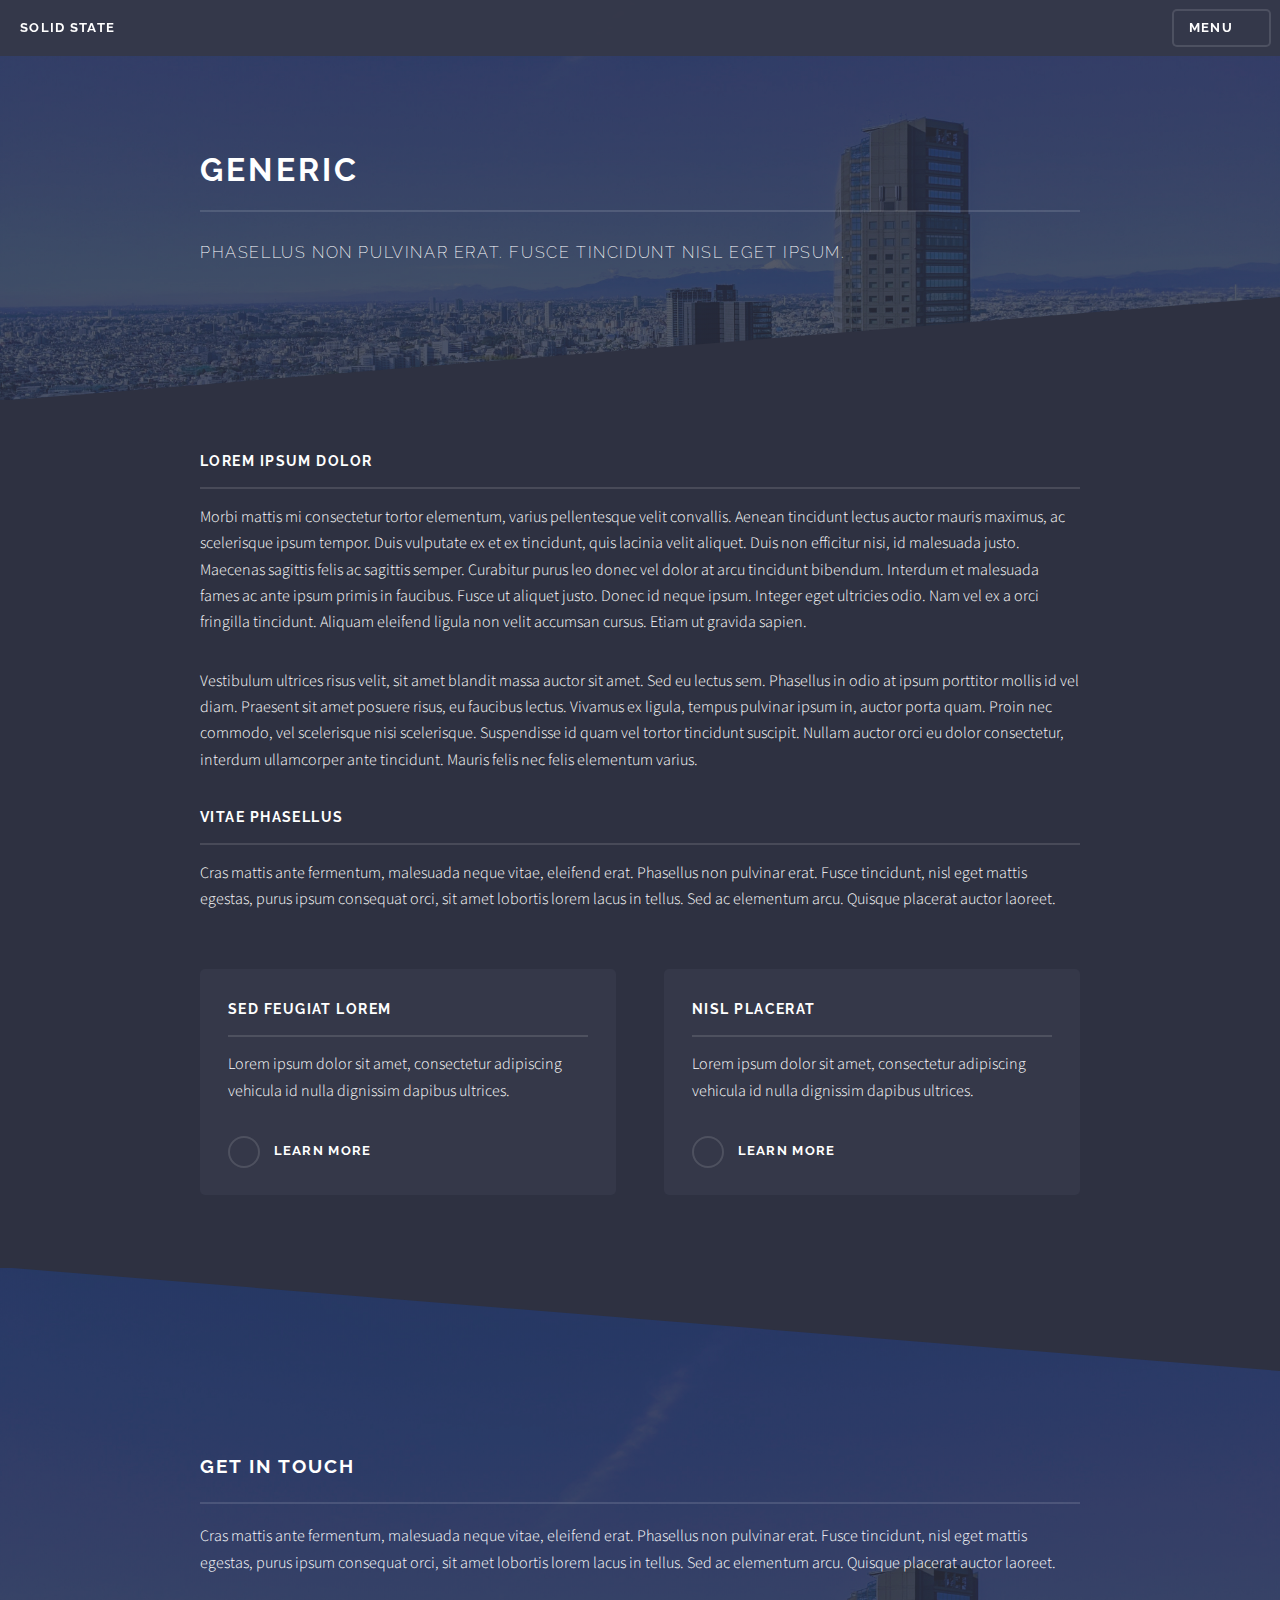
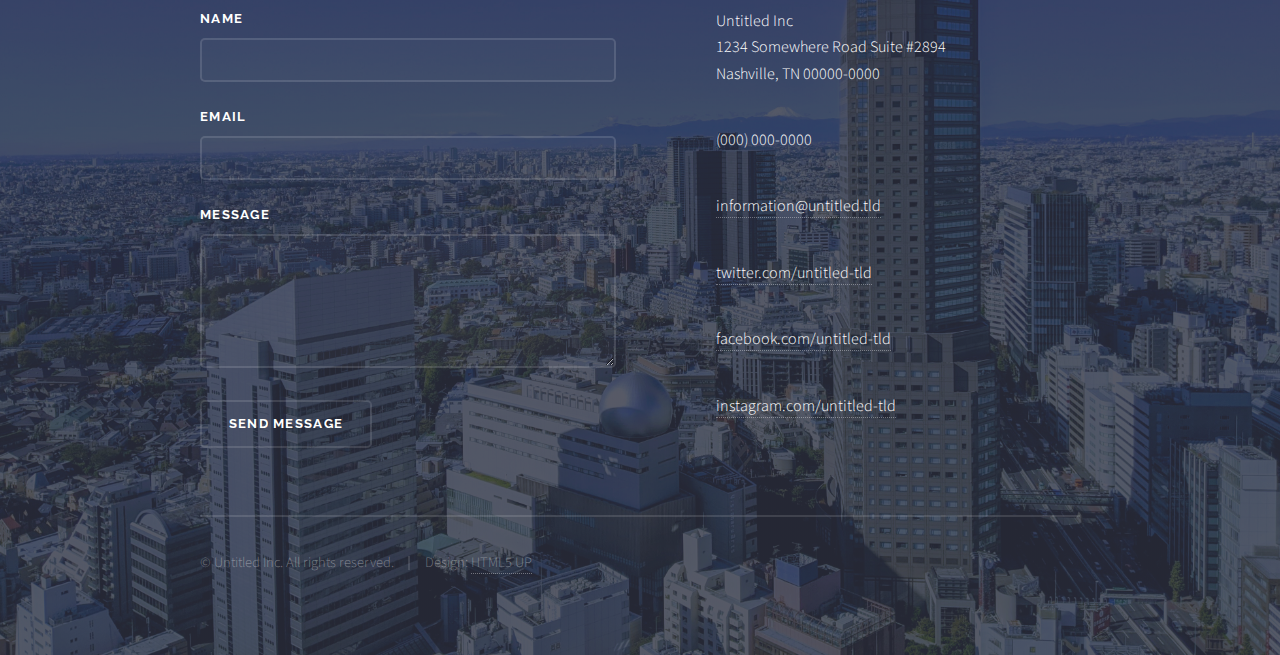
==== blog.html @ bf8586c6 "GA tag to existing pages" ====
<!DOCTYPE HTML>
<!--
	Solid State by HTML5 UP
	html5up.net | @ajlkn
	Free for personal and commercial use under the CCA 3.0 license (html5up.net/license)
-->
<html>
	<head>
		<title>Generic - Solid State by HTML5 UP</title>
		<meta charset="utf-8" />
		<meta name="viewport" content="width=device-width, initial-scale=1, user-scalable=no" />
		<link rel="stylesheet" href="assets/css/main.css" />
		<noscript><link rel="stylesheet" href="assets/css/noscript.css" /></noscript>

	<!-- Global site tag (gtag.js) - Google Analytics -->
	<script async src="https://www.googletagmanager.com/gtag/js?id=G-EXRCZ9PVM8"></script>
	<script>
	  window.dataLayer = window.dataLayer || [];
	  function gtag(){dataLayer.push(arguments);}
	  gtag('js', new Date());

	  gtag('config', 'G-EXRCZ9PVM8');
	</script>

	</head>
	<body class="is-preload">

		<!-- Page Wrapper -->
			<div id="page-wrapper">

				<!-- Header -->
					<header id="header">
						<h1><a href="index.html">Solid State</a></h1>
						<nav>
							<a href="#menu">Menu</a>
						</nav>
					</header>

				<!-- Menu -->
					<nav id="menu">
						<div class="inner">
							<h2>Menu</h2>
							<ul class="links">
								<li><a href="index.html">Home</a></li>
								<li><a href="generic.html">Generic</a></li>
								<li><a href="elements.html">Elements</a></li>
								<li><a href="#">Log In</a></li>
								<li><a href="#">Sign Up</a></li>
							</ul>
							<a href="#" class="close">Close</a>
						</div>
					</nav>

				<!-- Wrapper -->
					<section id="wrapper">
						<header>
							<div class="inner">
								<h2>Generic</h2>
								<p>Phasellus non pulvinar erat. Fusce tincidunt nisl eget ipsum.</p>
							</div>
						</header>

						<!-- Content -->
							<div class="wrapper">
								<div class="inner">

									<h3 class="major">Lorem ipsum dolor</h3>
									<p>Morbi mattis mi consectetur tortor elementum, varius pellentesque velit convallis. Aenean tincidunt lectus auctor mauris maximus, ac scelerisque ipsum tempor. Duis vulputate ex et ex tincidunt, quis lacinia velit aliquet. Duis non efficitur nisi, id malesuada justo. Maecenas sagittis felis ac sagittis semper. Curabitur purus leo donec vel dolor at arcu tincidunt bibendum. Interdum et malesuada fames ac ante ipsum primis in faucibus. Fusce ut aliquet justo. Donec id neque ipsum. Integer eget ultricies odio. Nam vel ex a orci fringilla tincidunt. Aliquam eleifend ligula non velit accumsan cursus. Etiam ut gravida sapien.</p>

									<p>Vestibulum ultrices risus velit, sit amet blandit massa auctor sit amet. Sed eu lectus sem. Phasellus in odio at ipsum porttitor mollis id vel diam. Praesent sit amet posuere risus, eu faucibus lectus. Vivamus ex ligula, tempus pulvinar ipsum in, auctor porta quam. Proin nec commodo, vel scelerisque nisi scelerisque. Suspendisse id quam vel tortor tincidunt suscipit. Nullam auctor orci eu dolor consectetur, interdum ullamcorper ante tincidunt. Mauris felis nec felis elementum varius.</p>

									<h3 class="major">Vitae phasellus</h3>
									<p>Cras mattis ante fermentum, malesuada neque vitae, eleifend erat. Phasellus non pulvinar erat. Fusce tincidunt, nisl eget mattis egestas, purus ipsum consequat orci, sit amet lobortis lorem lacus in tellus. Sed ac elementum arcu. Quisque placerat auctor laoreet.</p>

									<section class="features">
										<article>
											<a href="#" class="image"><img src="images/pic04.jpg" alt="" /></a>
											<h3 class="major">Sed feugiat lorem</h3>
											<p>Lorem ipsum dolor sit amet, consectetur adipiscing vehicula id nulla dignissim dapibus ultrices.</p>
											<a href="#" class="special">Learn more</a>
										</article>
										<article>
											<a href="#" class="image"><img src="images/pic05.jpg" alt="" /></a>
											<h3 class="major">Nisl placerat</h3>
											<p>Lorem ipsum dolor sit amet, consectetur adipiscing vehicula id nulla dignissim dapibus ultrices.</p>
											<a href="#" class="special">Learn more</a>
										</article>
									</section>

								</div>
							</div>

					</section>

				<!-- Footer -->
					<section id="footer">
						<div class="inner">
							<h2 class="major">Get in touch</h2>
							<p>Cras mattis ante fermentum, malesuada neque vitae, eleifend erat. Phasellus non pulvinar erat. Fusce tincidunt, nisl eget mattis egestas, purus ipsum consequat orci, sit amet lobortis lorem lacus in tellus. Sed ac elementum arcu. Quisque placerat auctor laoreet.</p>
							<form method="post" action="#">
								<div class="fields">
									<div class="field">
										<label for="name">Name</label>
										<input type="text" name="name" id="name" />
									</div>
									<div class="field">
										<label for="email">Email</label>
										<input type="email" name="email" id="email" />
									</div>
									<div class="field">
										<label for="message">Message</label>
										<textarea name="message" id="message" rows="4"></textarea>
									</div>
								</div>
								<ul class="actions">
									<li><input type="submit" value="Send Message" /></li>
								</ul>
							</form>
							<ul class="contact">
								<li class="icon solid fa-home">
									Untitled Inc<br />
									1234 Somewhere Road Suite #2894<br />
									Nashville, TN 00000-0000
								</li>
								<li class="icon solid fa-phone">(000) 000-0000</li>
								<li class="icon solid fa-envelope"><a href="#">information@untitled.tld</a></li>
								<li class="icon brands fa-twitter"><a href="#">twitter.com/untitled-tld</a></li>
								<li class="icon brands fa-facebook-f"><a href="#">facebook.com/untitled-tld</a></li>
								<li class="icon brands fa-instagram"><a href="#">instagram.com/untitled-tld</a></li>
							</ul>
							<ul class="copyright">
								<li>&copy; Untitled Inc. All rights reserved.</li><li>Design: <a href="http://html5up.net">HTML5 UP</a></li>
							</ul>
						</div>
					</section>

			</div>

		<!-- Scripts -->
			<script src="assets/js/jquery.min.js"></script>
			<script src="assets/js/jquery.scrollex.min.js"></script>
			<script src="assets/js/browser.min.js"></script>
			<script src="assets/js/breakpoints.min.js"></script>
			<script src="assets/js/util.js"></script>
			<script src="assets/js/main.js"></script>

	</body>
</html>
---- assets/css/main.css ----
@import url(fontawesome-all.min.css);
@import url("https://fonts.googleapis.com/css?family=Raleway:200,700|Source+Sans+Pro:300,600,300italic,600italic");

/*
	Solid State by HTML5 UP
	html5up.net | @ajlkn
	Free for personal and commercial use under the CCA 3.0 license (html5up.net/license)
*/

html, body, div, span, applet, object,
iframe, h1, h2, h3, h4, h5, h6, p, blockquote,
pre, a, abbr, acronym, address, big, cite,
code, del, dfn, em, img, ins, kbd, q, s, samp,
small, strike, strong, sub, sup, tt, var, b,
u, i, center, dl, dt, dd, ol, ul, li, fieldset,
form, label, legend, table, caption, tbody,
tfoot, thead, tr, th, td, article, aside,
canvas, details, embed, figure, figcaption,
footer, header, hgroup, menu, nav, output, ruby,
section, summary, time, mark, audio, video {
	margin: 0;
	padding: 0;
	border: 0;
	font-size: 100%;
	font: inherit;
	vertical-align: baseline;}

article, aside, details, figcaption, figure,
footer, header, hgroup, menu, nav, section {
	display: block;}

body {
	line-height: 1;
}

ol, ul {
	list-style: none;
}

blockquote, q {
	quotes: none;
}

	blockquote:before, blockquote:after, q:before, q:after {
		content: '';
		content: none;
	}

table {
	border-collapse: collapse;
	border-spacing: 0;
}

body {
	-webkit-text-size-adjust: none;
}

mark {
	background-color: transparent;
	color: inherit;
}

input::-moz-focus-inner {
	border: 0;
	padding: 0;
}

input, select, textarea {
	-moz-appearance: none;
	-webkit-appearance: none;
	-ms-appearance: none;
	appearance: none;
}

/* Basic */

	@-ms-viewport {
		width: device-width;
	}

	body {
		-ms-overflow-style: scrollbar;
	}

	@media screen and (max-width: 480px) {

		html, body {
			min-width: 320px;
		}

	}

	html {
		box-sizing: border-box;
	}

	*, *:before, *:after {
		box-sizing: inherit;
	}

	body {
		background-color: #2e3141;
		background-image: linear-gradient(to top, rgba(46, 49, 65, 0.8), rgba(46, 49, 65, 0.8)), url("../../images/tok-bg.jpg");
		background-size: auto, cover;
		background-attachment: fixed, fixed;
		background-position: center, center;
	}

		body.is-preload *, body.is-preload *:before, body.is-preload *:after {
			-moz-animation: none !important;
			-webkit-animation: none !important;
			-ms-animation: none !important;
			animation: none !important;
			-moz-transition: none !important;
			-webkit-transition: none !important;
			-ms-transition: none !important;
			transition: none !important;
		}

/* Type */

	body, input, select, textarea {
		color: #ffffff;
		font-family: "Source Sans Pro", Helvetica, sans-serif;
		font-size: 16.5pt;
		font-weight: 300;
		line-height: 1.65;
	}

		@media screen and (max-width: 1680px) {

			body, input, select, textarea {
				font-size: 13pt;
			}

		}

		@media screen and (max-width: 1280px) {

			body, input, select, textarea {
				font-size: 12pt;
			}

		}

		@media screen and (max-width: 980px) {

			body, input, select, textarea {
				font-size: 12pt;
			}

		}

		@media screen and (max-width: 736px) {

			body, input, select, textarea {
				font-size: 12pt;
			}

		}

		@media screen and (max-width: 480px) {

			body, input, select, textarea {
				font-size: 12pt;
			}

		}

	a {
		-moz-transition: color 0.2s ease-in-out, border-bottom-color 0.2s ease-in-out;
		-webkit-transition: color 0.2s ease-in-out, border-bottom-color 0.2s ease-in-out;
		-ms-transition: color 0.2s ease-in-out, border-bottom-color 0.2s ease-in-out;
		transition: color 0.2s ease-in-out, border-bottom-color 0.2s ease-in-out;
		border-bottom: dotted 1px rgba(255, 255, 255, 0.35);
		color: #ffffff;
		text-decoration: none;
	}

		a:hover {
			border-bottom-color: transparent;
			color: #ffffff !important;
		}

		a.special:not(.button) {
			text-decoration: none;
			border-bottom: 0;
			display: block;
			font-family: Raleway, Helvetica, sans-serif;
			font-size: 0.8em;
			font-weight: 700;
			letter-spacing: 0.1em;
			margin: 0 0 2em 0;
			text-transform: uppercase;
		}

			a.special:not(.button):before {
				-moz-osx-font-smoothing: grayscale;
				-webkit-font-smoothing: antialiased;
				display: inline-block;
				font-style: normal;
				font-variant: normal;
				text-rendering: auto;
				line-height: 1;
				text-transform: none !important;
				font-family: 'Font Awesome 5 Free';
				font-weight: 900;
			}

			a.special:not(.button):before {
				-moz-transition: background-color 0.2s ease-in-out;
				-webkit-transition: background-color 0.2s ease-in-out;
				-ms-transition: background-color 0.2s ease-in-out;
				transition: background-color 0.2s ease-in-out;
				border-radius: 100%;
				border: solid 2px rgba(255, 255, 255, 0.125);
				content: '\f105';
				display: inline-block;
				font-size: 1.25em;
				height: 2em;
				line-height: 1.75em;
				margin-right: 0.85em;
				text-align: center;
				text-indent: 0.15em;
				vertical-align: middle;
				width: 2em;
			}

			a.special:not(.button):hover:before {
				background-color: rgba(255, 255, 255, 0.025);
			}

			a.special:not(.button):active:before {
				background-color: rgba(255, 255, 255, 0.075);
			}

	strong, b {
		color: #ffffff;
		font-weight: 600;
	}

	em, i {
		font-style: italic;
	}

	p {
		margin: 0 0 2em 0;
	}

	h1, h2, h3, h4, h5, h6 {
		color: #ffffff;
		font-family: Raleway, Helvetica, sans-serif;
		font-weight: 700;
		letter-spacing: 0.1em;
		margin: 0 0 1em 0;
		text-transform: uppercase;
	}

		h1 a, h2 a, h3 a, h4 a, h5 a, h6 a {
			color: inherit;
			text-decoration: none;
			border-bottom: 0;
		}

		h1 span, h2 span, h3 span, h4 span, h5 span, h6 span {
			font-weight: 200;
		}

		h1.major, h2.major, h3.major, h4.major, h5.major, h6.major {
			padding-bottom: 1em;
			border-bottom: solid 2px rgba(255, 255, 255, 0.125);
		}

	h2 {
		font-size: 1.2em;
	}

	h3 {
		font-size: 0.9em;
	}

	h4 {
		font-size: 0.7em;
	}

	h5 {
		font-size: 0.7em;
	}

	h6 {
		font-size: 0.7em;
	}

	@media screen and (max-width: 736px) {

		h2 {
			font-size: 1em;
		}

		h3 {
			font-size: 0.8em;
		}

	}

	sub {
		font-size: 0.8em;
		position: relative;
		top: 0.5em;
	}

	sup {
		font-size: 0.8em;
		position: relative;
		top: -0.5em;
	}

	blockquote {
		border-left: solid 4px rgba(255, 255, 255, 0.125);
		font-style: italic;
		margin: 0 0 2em 0;
		padding: 0.5em 0 0.5em 2em;
	}

	code {
		background: rgba(255, 255, 255, 0.025);
		border-radius: 5px;
		border: solid 2px rgba(255, 255, 255, 0.125);
		font-family: "Courier New", monospace;
		font-size: 0.9em;
		margin: 0 0.25em;
		padding: 0.25em 0.65em;
	}

	pre {
		-webkit-overflow-scrolling: touch;
		font-family: "Courier New", monospace;
		font-size: 0.9em;
		margin: 0 0 2em 0;
	}

		pre code {
			display: block;
			line-height: 1.75em;
			padding: 1em 1.5em;
			overflow-x: auto;
		}

	hr {
		border: 0;
		border-bottom: solid 2px rgba(255, 255, 255, 0.125);
		margin: 2.5em 0;
	}

		hr.major {
			margin: 4em 0;
		}

	.align-left {
		text-align: left;
	}

	.align-center {
		text-align: center;
	}

	.align-right {
		text-align: right;
	}

/* Row */

	.row {
		display: flex;
		flex-wrap: wrap;
		box-sizing: border-box;
		align-items: stretch;
	}

		.row > * {
			box-sizing: border-box;
		}

		.row.gtr-uniform > * > :last-child {
			margin-bottom: 0;
		}

		.row.aln-left {
			justify-content: flex-start;
		}

		.row.aln-center {
			justify-content: center;
		}

		.row.aln-right {
			justify-content: flex-end;
		}

		.row.aln-top {
			align-items: flex-start;
		}

		.row.aln-middle {
			align-items: center;
		}

		.row.aln-bottom {
			align-items: flex-end;
		}

		.row > .imp {
			order: -1;
		}

		.row > .col-1 {
			width: 8.33333%;
		}

		.row > .off-1 {
			margin-left: 8.33333%;
		}

		.row > .col-2 {
			width: 16.66667%;
		}

		.row > .off-2 {
			margin-left: 16.66667%;
		}

		.row > .col-3 {
			width: 25%;
		}

		.row > .off-3 {
			margin-left: 25%;
		}

		.row > .col-4 {
			width: 33.33333%;
		}

		.row > .off-4 {
			margin-left: 33.33333%;
		}

		.row > .col-5 {
			width: 41.66667%;
		}

		.row > .off-5 {
			margin-left: 41.66667%;
		}

		.row > .col-6 {
			width: 50%;
		}

		.row > .off-6 {
			margin-left: 50%;
		}

		.row > .col-7 {
			width: 58.33333%;
		}

		.row > .off-7 {
			margin-left: 58.33333%;
		}

		.row > .col-8 {
			width: 66.66667%;
		}

		.row > .off-8 {
			margin-left: 66.66667%;
		}

		.row > .col-9 {
			width: 75%;
		}

		.row > .off-9 {
			margin-left: 75%;
		}

		.row > .col-10 {
			width: 83.33333%;
		}

		.row > .off-10 {
			margin-left: 83.33333%;
		}

		.row > .col-11 {
			width: 91.66667%;
		}

		.row > .off-11 {
			margin-left: 91.66667%;
		}

		.row > .col-12 {
			width: 100%;
		}

		.row > .off-12 {
			margin-left: 100%;
		}

		.row.gtr-0 {
			margin-top: 0;
			margin-left: 0em;
		}

			.row.gtr-0 > * {
				padding: 0 0 0 0em;
			}

			.row.gtr-0.gtr-uniform {
				margin-top: 0em;
			}

				.row.gtr-0.gtr-uniform > * {
					padding-top: 0em;
				}

		.row.gtr-25 {
			margin-top: 0;
			margin-left: -0.4375em;
		}

			.row.gtr-25 > * {
				padding: 0 0 0 0.4375em;
			}

			.row.gtr-25.gtr-uniform {
				margin-top: -0.4375em;
			}

				.row.gtr-25.gtr-uniform > * {
					padding-top: 0.4375em;
				}

		.row.gtr-50 {
			margin-top: 0;
			margin-left: -0.875em;
		}

			.row.gtr-50 > * {
				padding: 0 0 0 0.875em;
			}

			.row.gtr-50.gtr-uniform {
				margin-top: -0.875em;
			}

				.row.gtr-50.gtr-uniform > * {
					padding-top: 0.875em;
				}

		.row {
			margin-top: 0;
			margin-left: -1.75em;
		}

			.row > * {
				padding: 0 0 0 1.75em;
			}

			.row.gtr-uniform {
				margin-top: -1.75em;
			}

				.row.gtr-uniform > * {
					padding-top: 1.75em;
				}

		.row.gtr-150 {
			margin-top: 0;
			margin-left: -2.625em;
		}

			.row.gtr-150 > * {
				padding: 0 0 0 2.625em;
			}

			.row.gtr-150.gtr-uniform {
				margin-top: -2.625em;
			}

				.row.gtr-150.gtr-uniform > * {
					padding-top: 2.625em;
				}

		.row.gtr-200 {
			margin-top: 0;
			margin-left: -3.5em;
		}

			.row.gtr-200 > * {
				padding: 0 0 0 3.5em;
			}

			.row.gtr-200.gtr-uniform {
				margin-top: -3.5em;
			}

				.row.gtr-200.gtr-uniform > * {
					padding-top: 3.5em;
				}

		@media screen and (max-width: 1680px) {

			.row {
				display: flex;
				flex-wrap: wrap;
				box-sizing: border-box;
				align-items: stretch;
			}

				.row > * {
					box-sizing: border-box;
				}

				.row.gtr-uniform > * > :last-child {
					margin-bottom: 0;
				}

				.row.aln-left {
					justify-content: flex-start;
				}

				.row.aln-center {
					justify-content: center;
				}

				.row.aln-right {
					justify-content: flex-end;
				}

				.row.aln-top {
					align-items: flex-start;
				}

				.row.aln-middle {
					align-items: center;
				}

				.row.aln-bottom {
					align-items: flex-end;
				}

				.row > .imp-xlarge {
					order: -1;
				}

				.row > .col-1-xlarge {
					width: 8.33333%;
				}

				.row > .off-1-xlarge {
					margin-left: 8.33333%;
				}

				.row > .col-2-xlarge {
					width: 16.66667%;
				}

				.row > .off-2-xlarge {
					margin-left: 16.66667%;
				}

				.row > .col-3-xlarge {
					width: 25%;
				}

				.row > .off-3-xlarge {
					margin-left: 25%;
				}

				.row > .col-4-xlarge {
					width: 33.33333%;
				}

				.row > .off-4-xlarge {
					margin-left: 33.33333%;
				}

				.row > .col-5-xlarge {
					width: 41.66667%;
				}

				.row > .off-5-xlarge {
					margin-left: 41.66667%;
				}

				.row > .col-6-xlarge {
					width: 50%;
				}

				.row > .off-6-xlarge {
					margin-left: 50%;
				}

				.row > .col-7-xlarge {
					width: 58.33333%;
				}

				.row > .off-7-xlarge {
					margin-left: 58.33333%;
				}

				.row > .col-8-xlarge {
					width: 66.66667%;
				}

				.row > .off-8-xlarge {
					margin-left: 66.66667%;
				}

				.row > .col-9-xlarge {
					width: 75%;
				}

				.row > .off-9-xlarge {
					margin-left: 75%;
				}

				.row > .col-10-xlarge {
					width: 83.33333%;
				}

				.row > .off-10-xlarge {
					margin-left: 83.33333%;
				}

				.row > .col-11-xlarge {
					width: 91.66667%;
				}

				.row > .off-11-xlarge {
					margin-left: 91.66667%;
				}

				.row > .col-12-xlarge {
					width: 100%;
				}

				.row > .off-12-xlarge {
					margin-left: 100%;
				}

				.row.gtr-0 {
					margin-top: 0;
					margin-left: 0em;
				}

					.row.gtr-0 > * {
						padding: 0 0 0 0em;
					}

					.row.gtr-0.gtr-uniform {
						margin-top: 0em;
					}

						.row.gtr-0.gtr-uniform > * {
							padding-top: 0em;
						}

				.row.gtr-25 {
					margin-top: 0;
					margin-left: -0.4375em;
				}

					.row.gtr-25 > * {
						padding: 0 0 0 0.4375em;
					}

					.row.gtr-25.gtr-uniform {
						margin-top: -0.4375em;
					}

						.row.gtr-25.gtr-uniform > * {
							padding-top: 0.4375em;
						}

				.row.gtr-50 {
					margin-top: 0;
					margin-left: -0.875em;
				}

					.row.gtr-50 > * {
						padding: 0 0 0 0.875em;
					}

					.row.gtr-50.gtr-uniform {
						margin-top: -0.875em;
					}

						.row.gtr-50.gtr-uniform > * {
							padding-top: 0.875em;
						}

				.row {
					margin-top: 0;
					margin-left: -1.75em;
				}

					.row > * {
						padding: 0 0 0 1.75em;
					}

					.row.gtr-uniform {
						margin-top: -1.75em;
					}

						.row.gtr-uniform > * {
							padding-top: 1.75em;
						}

				.row.gtr-150 {
					margin-top: 0;
					margin-left: -2.625em;
				}

					.row.gtr-150 > * {
						padding: 0 0 0 2.625em;
					}

					.row.gtr-150.gtr-uniform {
						margin-top: -2.625em;
					}

						.row.gtr-150.gtr-uniform > * {
							padding-top: 2.625em;
						}

				.row.gtr-200 {
					margin-top: 0;
					margin-left: -3.5em;
				}

					.row.gtr-200 > * {
						padding: 0 0 0 3.5em;
					}

					.row.gtr-200.gtr-uniform {
						margin-top: -3.5em;
					}

						.row.gtr-200.gtr-uniform > * {
							padding-top: 3.5em;
						}

		}

		@media screen and (max-width: 1280px) {

			.row {
				display: flex;
				flex-wrap: wrap;
				box-sizing: border-box;
				align-items: stretch;
			}

				.row > * {
					box-sizing: border-box;
				}

				.row.gtr-uniform > * > :last-child {
					margin-bottom: 0;
				}

				.row.aln-left {
					justify-content: flex-start;
				}

				.row.aln-center {
					justify-content: center;
				}

				.row.aln-right {
					justify-content: flex-end;
				}

				.row.aln-top {
					align-items: flex-start;
				}

				.row.aln-middle {
					align-items: center;
				}

				.row.aln-bottom {
					align-items: flex-end;
				}

				.row > .imp-large {
					order: -1;
				}

				.row > .col-1-large {
					width: 8.33333%;
				}

				.row > .off-1-large {
					margin-left: 8.33333%;
				}

				.row > .col-2-large {
					width: 16.66667%;
				}

				.row > .off-2-large {
					margin-left: 16.66667%;
				}

				.row > .col-3-large {
					width: 25%;
				}

				.row > .off-3-large {
					margin-left: 25%;
				}

				.row > .col-4-large {
					width: 33.33333%;
				}

				.row > .off-4-large {
					margin-left: 33.33333%;
				}

				.row > .col-5-large {
					width: 41.66667%;
				}

				.row > .off-5-large {
					margin-left: 41.66667%;
				}

				.row > .col-6-large {
					width: 50%;
				}

				.row > .off-6-large {
					margin-left: 50%;
				}

				.row > .col-7-large {
					width: 58.33333%;
				}

				.row > .off-7-large {
					margin-left: 58.33333%;
				}

				.row > .col-8-large {
					width: 66.66667%;
				}

				.row > .off-8-large {
					margin-left: 66.66667%;
				}

				.row > .col-9-large {
					width: 75%;
				}

				.row > .off-9-large {
					margin-left: 75%;
				}

				.row > .col-10-large {
					width: 83.33333%;
				}

				.row > .off-10-large {
					margin-left: 83.33333%;
				}

				.row > .col-11-large {
					width: 91.66667%;
				}

				.row > .off-11-large {
					margin-left: 91.66667%;
				}

				.row > .col-12-large {
					width: 100%;
				}

				.row > .off-12-large {
					margin-left: 100%;
				}

				.row.gtr-0 {
					margin-top: 0;
					margin-left: 0em;
				}

					.row.gtr-0 > * {
						padding: 0 0 0 0em;
					}

					.row.gtr-0.gtr-uniform {
						margin-top: 0em;
					}

						.row.gtr-0.gtr-uniform > * {
							padding-top: 0em;
						}

				.row.gtr-25 {
					margin-top: 0;
					margin-left: -0.4375em;
				}

					.row.gtr-25 > * {
						padding: 0 0 0 0.4375em;
					}

					.row.gtr-25.gtr-uniform {
						margin-top: -0.4375em;
					}

						.row.gtr-25.gtr-uniform > * {
							padding-top: 0.4375em;
						}

				.row.gtr-50 {
					margin-top: 0;
					margin-left: -0.875em;
				}

					.row.gtr-50 > * {
						padding: 0 0 0 0.875em;
					}

					.row.gtr-50.gtr-uniform {
						margin-top: -0.875em;
					}

						.row.gtr-50.gtr-uniform > * {
							padding-top: 0.875em;
						}

				.row {
					margin-top: 0;
					margin-left: -1.75em;
				}

					.row > * {
						padding: 0 0 0 1.75em;
					}

					.row.gtr-uniform {
						margin-top: -1.75em;
					}

						.row.gtr-uniform > * {
							padding-top: 1.75em;
						}

				.row.gtr-150 {
					margin-top: 0;
					margin-left: -2.625em;
				}

					.row.gtr-150 > * {
						padding: 0 0 0 2.625em;
					}

					.row.gtr-150.gtr-uniform {
						margin-top: -2.625em;
					}

						.row.gtr-150.gtr-uniform > * {
							padding-top: 2.625em;
						}

				.row.gtr-200 {
					margin-top: 0;
					margin-left: -3.5em;
				}

					.row.gtr-200 > * {
						padding: 0 0 0 3.5em;
					}

					.row.gtr-200.gtr-uniform {
						margin-top: -3.5em;
					}

						.row.gtr-200.gtr-uniform > * {
							padding-top: 3.5em;
						}

		}

		@media screen and (max-width: 980px) {

			.row {
				display: flex;
				flex-wrap: wrap;
				box-sizing: border-box;
				align-items: stretch;
			}

				.row > * {
					box-sizing: border-box;
				}

				.row.gtr-uniform > * > :last-child {
					margin-bottom: 0;
				}

				.row.aln-left {
					justify-content: flex-start;
				}

				.row.aln-center {
					justify-content: center;
				}

				.row.aln-right {
					justify-content: flex-end;
				}

				.row.aln-top {
					align-items: flex-start;
				}

				.row.aln-middle {
					align-items: center;
				}

				.row.aln-bottom {
					align-items: flex-end;
				}

				.row > .imp-medium {
					order: -1;
				}

				.row > .col-1-medium {
					width: 8.33333%;
				}

				.row > .off-1-medium {
					margin-left: 8.33333%;
				}

				.row > .col-2-medium {
					width: 16.66667%;
				}

				.row > .off-2-medium {
					margin-left: 16.66667%;
				}

				.row > .col-3-medium {
					width: 25%;
				}

				.row > .off-3-medium {
					margin-left: 25%;
				}

				.row > .col-4-medium {
					width: 33.33333%;
				}

				.row > .off-4-medium {
					margin-left: 33.33333%;
				}

				.row > .col-5-medium {
					width: 41.66667%;
				}

				.row > .off-5-medium {
					margin-left: 41.66667%;
				}

				.row > .col-6-medium {
					width: 50%;
				}

				.row > .off-6-medium {
					margin-left: 50%;
				}

				.row > .col-7-medium {
					width: 58.33333%;
				}

				.row > .off-7-medium {
					margin-left: 58.33333%;
				}

				.row > .col-8-medium {
					width: 66.66667%;
				}

				.row > .off-8-medium {
					margin-left: 66.66667%;
				}

				.row > .col-9-medium {
					width: 75%;
				}

				.row > .off-9-medium {
					margin-left: 75%;
				}

				.row > .col-10-medium {
					width: 83.33333%;
				}

				.row > .off-10-medium {
					margin-left: 83.33333%;
				}

				.row > .col-11-medium {
					width: 91.66667%;
				}

				.row > .off-11-medium {
					margin-left: 91.66667%;
				}

				.row > .col-12-medium {
					width: 100%;
				}

				.row > .off-12-medium {
					margin-left: 100%;
				}

				.row.gtr-0 {
					margin-top: 0;
					margin-left: 0em;
				}

					.row.gtr-0 > * {
						padding: 0 0 0 0em;
					}

					.row.gtr-0.gtr-uniform {
						margin-top: 0em;
					}

						.row.gtr-0.gtr-uniform > * {
							padding-top: 0em;
						}

				.row.gtr-25 {
					margin-top: 0;
					margin-left: -0.4375em;
				}

					.row.gtr-25 > * {
						padding: 0 0 0 0.4375em;
					}

					.row.gtr-25.gtr-uniform {
						margin-top: -0.4375em;
					}

						.row.gtr-25.gtr-uniform > * {
							padding-top: 0.4375em;
						}

				.row.gtr-50 {
					margin-top: 0;
					margin-left: -0.875em;
				}

					.row.gtr-50 > * {
						padding: 0 0 0 0.875em;
					}

					.row.gtr-50.gtr-uniform {
						margin-top: -0.875em;
					}

						.row.gtr-50.gtr-uniform > * {
							padding-top: 0.875em;
						}

				.row {
					margin-top: 0;
					margin-left: -1.75em;
				}

					.row > * {
						padding: 0 0 0 1.75em;
					}

					.row.gtr-uniform {
						margin-top: -1.75em;
					}

						.row.gtr-uniform > * {
							padding-top: 1.75em;
						}

				.row.gtr-150 {
					margin-top: 0;
					margin-left: -2.625em;
				}

					.row.gtr-150 > * {
						padding: 0 0 0 2.625em;
					}

					.row.gtr-150.gtr-uniform {
						margin-top: -2.625em;
					}

						.row.gtr-150.gtr-uniform > * {
							padding-top: 2.625em;
						}

				.row.gtr-200 {
					margin-top: 0;
					margin-left: -3.5em;
				}

					.row.gtr-200 > * {
						padding: 0 0 0 3.5em;
					}

					.row.gtr-200.gtr-uniform {
						margin-top: -3.5em;
					}

						.row.gtr-200.gtr-uniform > * {
							padding-top: 3.5em;
						}

		}

		@media screen and (max-width: 736px) {

			.row {
				display: flex;
				flex-wrap: wrap;
				box-sizing: border-box;
				align-items: stretch;
			}

				.row > * {
					box-sizing: border-box;
				}

				.row.gtr-uniform > * > :last-child {
					margin-bottom: 0;
				}

				.row.aln-left {
					justify-content: flex-start;
				}

				.row.aln-center {
					justify-content: center;
				}

				.row.aln-right {
					justify-content: flex-end;
				}

				.row.aln-top {
					align-items: flex-start;
				}

				.row.aln-middle {
					align-items: center;
				}

				.row.aln-bottom {
					align-items: flex-end;
				}

				.row > .imp-small {
					order: -1;
				}

				.row > .col-1-small {
					width: 8.33333%;
				}

				.row > .off-1-small {
					margin-left: 8.33333%;
				}

				.row > .col-2-small {
					width: 16.66667%;
				}

				.row > .off-2-small {
					margin-left: 16.66667%;
				}

				.row > .col-3-small {
					width: 25%;
				}

				.row > .off-3-small {
					margin-left: 25%;
				}

				.row > .col-4-small {
					width: 33.33333%;
				}

				.row > .off-4-small {
					margin-left: 33.33333%;
				}

				.row > .col-5-small {
					width: 41.66667%;
				}

				.row > .off-5-small {
					margin-left: 41.66667%;
				}

				.row > .col-6-small {
					width: 50%;
				}

				.row > .off-6-small {
					margin-left: 50%;
				}

				.row > .col-7-small {
					width: 58.33333%;
				}

				.row > .off-7-small {
					margin-left: 58.33333%;
				}

				.row > .col-8-small {
					width: 66.66667%;
				}

				.row > .off-8-small {
					margin-left: 66.66667%;
				}

				.row > .col-9-small {
					width: 75%;
				}

				.row > .off-9-small {
					margin-left: 75%;
				}

				.row > .col-10-small {
					width: 83.33333%;
				}

				.row > .off-10-small {
					margin-left: 83.33333%;
				}

				.row > .col-11-small {
					width: 91.66667%;
				}

				.row > .off-11-small {
					margin-left: 91.66667%;
				}

				.row > .col-12-small {
					width: 100%;
				}

				.row > .off-12-small {
					margin-left: 100%;
				}

				.row.gtr-0 {
					margin-top: 0;
					margin-left: 0em;
				}

					.row.gtr-0 > * {
						padding: 0 0 0 0em;
					}

					.row.gtr-0.gtr-uniform {
						margin-top: 0em;
					}

						.row.gtr-0.gtr-uniform > * {
							padding-top: 0em;
						}

				.row.gtr-25 {
					margin-top: 0;
					margin-left: -0.3125em;
				}

					.row.gtr-25 > * {
						padding: 0 0 0 0.3125em;
					}

					.row.gtr-25.gtr-uniform {
						margin-top: -0.3125em;
					}

						.row.gtr-25.gtr-uniform > * {
							padding-top: 0.3125em;
						}

				.row.gtr-50 {
					margin-top: 0;
					margin-left: -0.625em;
				}

					.row.gtr-50 > * {
						padding: 0 0 0 0.625em;
					}

					.row.gtr-50.gtr-uniform {
						margin-top: -0.625em;
					}

						.row.gtr-50.gtr-uniform > * {
							padding-top: 0.625em;
						}

				.row {
					margin-top: 0;
					margin-left: -1.25em;
				}

					.row > * {
						padding: 0 0 0 1.25em;
					}

					.row.gtr-uniform {
						margin-top: -1.25em;
					}

						.row.gtr-uniform > * {
							padding-top: 1.25em;
						}

				.row.gtr-150 {
					margin-top: 0;
					margin-left: -1.875em;
				}

					.row.gtr-150 > * {
						padding: 0 0 0 1.875em;
					}

					.row.gtr-150.gtr-uniform {
						margin-top: -1.875em;
					}

						.row.gtr-150.gtr-uniform > * {
							padding-top: 1.875em;
						}

				.row.gtr-200 {
					margin-top: 0;
					margin-left: -2.5em;
				}

					.row.gtr-200 > * {
						padding: 0 0 0 2.5em;
					}

					.row.gtr-200.gtr-uniform {
						margin-top: -2.5em;
					}

						.row.gtr-200.gtr-uniform > * {
							padding-top: 2.5em;
						}

		}

		@media screen and (max-width: 480px) {

			.row {
				display: flex;
				flex-wrap: wrap;
				box-sizing: border-box;
				align-items: stretch;
			}

				.row > * {
					box-sizing: border-box;
				}

				.row.gtr-uniform > * > :last-child {
					margin-bottom: 0;
				}

				.row.aln-left {
					justify-content: flex-start;
				}

				.row.aln-center {
					justify-content: center;
				}

				.row.aln-right {
					justify-content: flex-end;
				}

				.row.aln-top {
					align-items: flex-start;
				}

				.row.aln-middle {
					align-items: center;
				}

				.row.aln-bottom {
					align-items: flex-end;
				}

				.row > .imp-xsmall {
					order: -1;
				}

				.row > .col-1-xsmall {
					width: 8.33333%;
				}

				.row > .off-1-xsmall {
					margin-left: 8.33333%;
				}

				.row > .col-2-xsmall {
					width: 16.66667%;
				}

				.row > .off-2-xsmall {
					margin-left: 16.66667%;
				}

				.row > .col-3-xsmall {
					width: 25%;
				}

				.row > .off-3-xsmall {
					margin-left: 25%;
				}

				.row > .col-4-xsmall {
					width: 33.33333%;
				}

				.row > .off-4-xsmall {
					margin-left: 33.33333%;
				}

				.row > .col-5-xsmall {
					width: 41.66667%;
				}

				.row > .off-5-xsmall {
					margin-left: 41.66667%;
				}

				.row > .col-6-xsmall {
					width: 50%;
				}

				.row > .off-6-xsmall {
					margin-left: 50%;
				}

				.row > .col-7-xsmall {
					width: 58.33333%;
				}

				.row > .off-7-xsmall {
					margin-left: 58.33333%;
				}

				.row > .col-8-xsmall {
					width: 66.66667%;
				}

				.row > .off-8-xsmall {
					margin-left: 66.66667%;
				}

				.row > .col-9-xsmall {
					width: 75%;
				}

				.row > .off-9-xsmall {
					margin-left: 75%;
				}

				.row > .col-10-xsmall {
					width: 83.33333%;
				}

				.row > .off-10-xsmall {
					margin-left: 83.33333%;
				}

				.row > .col-11-xsmall {
					width: 91.66667%;
				}

				.row > .off-11-xsmall {
					margin-left: 91.66667%;
				}

				.row > .col-12-xsmall {
					width: 100%;
				}

				.row > .off-12-xsmall {
					margin-left: 100%;
				}

				.row.gtr-0 {
					margin-top: 0;
					margin-left: 0em;
				}

					.row.gtr-0 > * {
						padding: 0 0 0 0em;
					}

					.row.gtr-0.gtr-uniform {
						margin-top: 0em;
					}

						.row.gtr-0.gtr-uniform > * {
							padding-top: 0em;
						}

				.row.gtr-25 {
					margin-top: 0;
					margin-left: -0.3125em;
				}

					.row.gtr-25 > * {
						padding: 0 0 0 0.3125em;
					}

					.row.gtr-25.gtr-uniform {
						margin-top: -0.3125em;
					}

						.row.gtr-25.gtr-uniform > * {
							padding-top: 0.3125em;
						}

				.row.gtr-50 {
					margin-top: 0;
					margin-left: -0.625em;
				}

					.row.gtr-50 > * {
						padding: 0 0 0 0.625em;
					}

					.row.gtr-50.gtr-uniform {
						margin-top: -0.625em;
					}

						.row.gtr-50.gtr-uniform > * {
							padding-top: 0.625em;
						}

				.row {
					margin-top: 0;
					margin-left: -1.25em;
				}

					.row > * {
						padding: 0 0 0 1.25em;
					}

					.row.gtr-uniform {
						margin-top: -1.25em;
					}

						.row.gtr-uniform > * {
							padding-top: 1.25em;
						}

				.row.gtr-150 {
					margin-top: 0;
					margin-left: -1.875em;
				}

					.row.gtr-150 > * {
						padding: 0 0 0 1.875em;
					}

					.row.gtr-150.gtr-uniform {
						margin-top: -1.875em;
					}

						.row.gtr-150.gtr-uniform > * {
							padding-top: 1.875em;
						}

				.row.gtr-200 {
					margin-top: 0;
					margin-left: -2.5em;
				}

					.row.gtr-200 > * {
						padding: 0 0 0 2.5em;
					}

					.row.gtr-200.gtr-uniform {
						margin-top: -2.5em;
					}

						.row.gtr-200.gtr-uniform > * {
							padding-top: 2.5em;
						}

		}

		@media screen and (max-width: 360px) {

			.row {
				display: flex;
				flex-wrap: wrap;
				box-sizing: border-box;
				align-items: stretch;
			}

				.row > * {
					box-sizing: border-box;
				}

				.row.gtr-uniform > * > :last-child {
					margin-bottom: 0;
				}

				.row.aln-left {
					justify-content: flex-start;
				}

				.row.aln-center {
					justify-content: center;
				}

				.row.aln-right {
					justify-content: flex-end;
				}

				.row.aln-top {
					align-items: flex-start;
				}

				.row.aln-middle {
					align-items: center;
				}

				.row.aln-bottom {
					align-items: flex-end;
				}

				.row > .imp-xxsmall {
					order: -1;
				}

				.row > .col-1-xxsmall {
					width: 8.33333%;
				}

				.row > .off-1-xxsmall {
					margin-left: 8.33333%;
				}

				.row > .col-2-xxsmall {
					width: 16.66667%;
				}

				.row > .off-2-xxsmall {
					margin-left: 16.66667%;
				}

				.row > .col-3-xxsmall {
					width: 25%;
				}

				.row > .off-3-xxsmall {
					margin-left: 25%;
				}

				.row > .col-4-xxsmall {
					width: 33.33333%;
				}

				.row > .off-4-xxsmall {
					margin-left: 33.33333%;
				}

				.row > .col-5-xxsmall {
					width: 41.66667%;
				}

				.row > .off-5-xxsmall {
					margin-left: 41.66667%;
				}

				.row > .col-6-xxsmall {
					width: 50%;
				}

				.row > .off-6-xxsmall {
					margin-left: 50%;
				}

				.row > .col-7-xxsmall {
					width: 58.33333%;
				}

				.row > .off-7-xxsmall {
					margin-left: 58.33333%;
				}

				.row > .col-8-xxsmall {
					width: 66.66667%;
				}

				.row > .off-8-xxsmall {
					margin-left: 66.66667%;
				}

				.row > .col-9-xxsmall {
					width: 75%;
				}

				.row > .off-9-xxsmall {
					margin-left: 75%;
				}

				.row > .col-10-xxsmall {
					width: 83.33333%;
				}

				.row > .off-10-xxsmall {
					margin-left: 83.33333%;
				}

				.row > .col-11-xxsmall {
					width: 91.66667%;
				}

				.row > .off-11-xxsmall {
					margin-left: 91.66667%;
				}

				.row > .col-12-xxsmall {
					width: 100%;
				}

				.row > .off-12-xxsmall {
					margin-left: 100%;
				}

				.row.gtr-0 {
					margin-top: 0;
					margin-left: 0em;
				}

					.row.gtr-0 > * {
						padding: 0 0 0 0em;
					}

					.row.gtr-0.gtr-uniform {
						margin-top: 0em;
					}

						.row.gtr-0.gtr-uniform > * {
							padding-top: 0em;
						}

				.row.gtr-25 {
					margin-top: 0;
					margin-left: -0.3125em;
				}

					.row.gtr-25 > * {
						padding: 0 0 0 0.3125em;
					}

					.row.gtr-25.gtr-uniform {
						margin-top: -0.3125em;
					}

						.row.gtr-25.gtr-uniform > * {
							padding-top: 0.3125em;
						}

				.row.gtr-50 {
					margin-top: 0;
					margin-left: -0.625em;
				}

					.row.gtr-50 > * {
						padding: 0 0 0 0.625em;
					}

					.row.gtr-50.gtr-uniform {
						margin-top: -0.625em;
					}

						.row.gtr-50.gtr-uniform > * {
							padding-top: 0.625em;
						}

				.row {
					margin-top: 0;
					margin-left: -1.25em;
				}

					.row > * {
						padding: 0 0 0 1.25em;
					}

					.row.gtr-uniform {
						margin-top: -1.25em;
					}

						.row.gtr-uniform > * {
							padding-top: 1.25em;
						}

				.row.gtr-150 {
					margin-top: 0;
					margin-left: -1.875em;
				}

					.row.gtr-150 > * {
						padding: 0 0 0 1.875em;
					}

					.row.gtr-150.gtr-uniform {
						margin-top: -1.875em;
					}

						.row.gtr-150.gtr-uniform > * {
							padding-top: 1.875em;
						}

				.row.gtr-200 {
					margin-top: 0;
					margin-left: -2.5em;
				}

					.row.gtr-200 > * {
						padding: 0 0 0 2.5em;
					}

					.row.gtr-200.gtr-uniform {
						margin-top: -2.5em;
					}

						.row.gtr-200.gtr-uniform > * {
							padding-top: 2.5em;
						}

		}

/* Section/Article */

	section.special, article.special {
		text-align: center;
	}

/* Form */

	form {
		margin: 0 0 2em 0;
	}

		form > :last-child {
			margin-bottom: 0;
		}

		form > .fields {
			display: -moz-flex;
			display: -webkit-flex;
			display: -ms-flex;
			display: flex;
			-moz-flex-wrap: wrap;
			-webkit-flex-wrap: wrap;
			-ms-flex-wrap: wrap;
			flex-wrap: wrap;
			width: calc(100% + 3em);
			margin: -1.5em 0 2em -1.5em;
		}

			form > .fields > .field {
				-moz-flex-grow: 0;
				-webkit-flex-grow: 0;
				-ms-flex-grow: 0;
				flex-grow: 0;
				-moz-flex-shrink: 0;
				-webkit-flex-shrink: 0;
				-ms-flex-shrink: 0;
				flex-shrink: 0;
				padding: 1.5em 0 0 1.5em;
				width: calc(100% - 1.5em);
			}

				form > .fields > .field.half {
					width: calc(50% - 0.75em);
				}

				form > .fields > .field.third {
					width: calc(100%/3 - 0.5em);
				}

				form > .fields > .field.quarter {
					width: calc(25% - 0.375em);
				}

		@media screen and (max-width: 480px) {

			form > .fields {
				width: calc(100% + 3em);
				margin: -1.5em 0 2em -1.5em;
			}

				form > .fields > .field {
					padding: 1.5em 0 0 1.5em;
					width: calc(100% - 1.5em);
				}

					form > .fields > .field.half {
						width: calc(100% - 1.5em);
					}

					form > .fields > .field.third {
						width: calc(100% - 1.5em);
					}

					form > .fields > .field.quarter {
						width: calc(100% - 1.5em);
					}

		}

	label {
		color: #ffffff;
		display: block;
		font-family: Raleway, Helvetica, sans-serif;
		font-size: 0.8em;
		font-weight: 700;
		letter-spacing: 0.1em;
		margin: 0 0 0.7em 0;
		text-transform: uppercase;
	}

	input[type="text"],
	input[type="password"],
	input[type="email"],
	input[type="tel"],
	select,
	textarea {
		-moz-appearance: none;
		-webkit-appearance: none;
		-ms-appearance: none;
		appearance: none;
		background: rgba(255, 255, 255, 0.025);
		border-radius: 5px;
		border: none;
		border: solid 2px rgba(255, 255, 255, 0.125);
		color: inherit;
		display: block;
		outline: 0;
		padding: 0 1em;
		text-decoration: none;
		width: 100%;
	}

		input[type="text"]:invalid,
		input[type="password"]:invalid,
		input[type="email"]:invalid,
		input[type="tel"]:invalid,
		select:invalid,
		textarea:invalid {
			box-shadow: none;
		}

		input[type="text"]:focus,
		input[type="password"]:focus,
		input[type="email"]:focus,
		input[type="tel"]:focus,
		select:focus,
		textarea:focus {
			border-color: #5b6ba6;
		}

	select {
		background-image: url("data:image/svg+xml;charset=utf8,%3Csvg xmlns='http://www.w3.org/2000/svg' width='40' height='40' preserveAspectRatio='none' viewBox='0 0 40 40'%3E%3Cpath d='M9.4,12.3l10.4,10.4l10.4-10.4c0.2-0.2,0.5-0.4,0.9-0.4c0.3,0,0.6,0.1,0.9,0.4l3.3,3.3c0.2,0.2,0.4,0.5,0.4,0.9 c0,0.4-0.1,0.6-0.4,0.9L20.7,31.9c-0.2,0.2-0.5,0.4-0.9,0.4c-0.3,0-0.6-0.1-0.9-0.4L4.3,17.3c-0.2-0.2-0.4-0.5-0.4-0.9 c0-0.4,0.1-0.6,0.4-0.9l3.3-3.3c0.2-0.2,0.5-0.4,0.9-0.4S9.1,12.1,9.4,12.3z' fill='rgba(255, 255, 255, 0.125)' /%3E%3C/svg%3E");
		background-size: 1.25rem;
		background-repeat: no-repeat;
		background-position: calc(100% - 1rem) center;
		height: 2.75em;
		padding-right: 2.75em;
		text-overflow: ellipsis;
	}

		select option {
			color: #ffffff;
			background: #2e3141;
		}

		select:focus::-ms-value {
			background-color: transparent;
		}

		select::-ms-expand {
			display: none;
		}

	input[type="text"],
	input[type="password"],
	input[type="email"],
	select {
		height: 2.75em;
	}

	textarea {
		padding: 0.75em 1em;
	}

	input[type="checkbox"],
	input[type="radio"] {
		-moz-appearance: none;
		-webkit-appearance: none;
		-ms-appearance: none;
		appearance: none;
		display: block;
		float: left;
		margin-right: -2em;
		opacity: 0;
		width: 1em;
		z-index: -1;
	}

		input[type="checkbox"] + label,
		input[type="radio"] + label {
			text-decoration: none;
			color: #ffffff;
			cursor: pointer;
			display: inline-block;
			font-size: 1em;
			font-family: "Source Sans Pro", Helvetica, sans-serif;
			text-transform: none;
			letter-spacing: 0;
			font-weight: 300;
			padding-left: 2.4em;
			padding-right: 0.75em;
			position: relative;
		}

			input[type="checkbox"] + label:before,
			input[type="radio"] + label:before {
				-moz-osx-font-smoothing: grayscale;
				-webkit-font-smoothing: antialiased;
				display: inline-block;
				font-style: normal;
				font-variant: normal;
				text-rendering: auto;
				line-height: 1;
				text-transform: none !important;
				font-family: 'Font Awesome 5 Free';
				font-weight: 900;
			}

			input[type="checkbox"] + label:before,
			input[type="radio"] + label:before {
				background: rgba(255, 255, 255, 0.025);
				border-radius: 5px;
				border: solid 2px rgba(255, 255, 255, 0.125);
				content: '';
				display: inline-block;
				font-size: 0.8em;
				height: 2.0625em;
				left: 0;
				line-height: 2.0625em;
				position: absolute;
				text-align: center;
				top: 0;
				width: 2.0625em;
			}

		input[type="checkbox"]:checked + label:before,
		input[type="radio"]:checked + label:before {
			background: #ffffff;
			border-color: #ffffff;
			content: '\f00c';
			color: #2e3141;
		}

		input[type="checkbox"]:focus + label:before,
		input[type="radio"]:focus + label:before {
			border-color: #4c5c96;
		}

	input[type="checkbox"] + label:before {
		border-radius: 5px;
	}

	input[type="radio"] + label:before {
		border-radius: 100%;
	}

	::-webkit-input-placeholder {
		color: rgba(255, 255, 255, 0.35) !important;
		opacity: 1.0;
	}

	:-moz-placeholder {
		color: rgba(255, 255, 255, 0.35) !important;
		opacity: 1.0;
	}

	::-moz-placeholder {
		color: rgba(255, 255, 255, 0.35) !important;
		opacity: 1.0;
	}

	:-ms-input-placeholder {
		color: rgba(255, 255, 255, 0.35) !important;
		opacity: 1.0;
	}

/* Box */

	.box {
		border-radius: 5px;
		border: solid 2px rgba(255, 255, 255, 0.125);
		margin-bottom: 2em;
		padding: 1.5em;
	}

		.box > :last-child,
		.box > :last-child > :last-child,
		.box > :last-child > :last-child > :last-child {
			margin-bottom: 0;
		}

		.box.alt {
			border: 0;
			border-radius: 0;
			padding: 0;
		}

/* Icon */

	.icon {
		text-decoration: none;
		border-bottom: none;
		position: relative;
	}

		.icon:before {
			-moz-osx-font-smoothing: grayscale;
			-webkit-font-smoothing: antialiased;
			display: inline-block;
			font-style: normal;
			font-variant: normal;
			text-rendering: auto;
			line-height: 1;
			text-transform: none !important;
			font-family: 'Font Awesome 5 Free';
			font-weight: 400;
		}

		.icon > .label {
			display: none;
		}

		.icon:before {
			line-height: inherit;
		}

		.icon.solid:before {
			font-weight: 900;
		}

		.icon.brands:before {
			font-family: 'Font Awesome 5 Brands';
		}

/* Image */

	.image {
		border-radius: 5px;
		border: 0;
		display: inline-block;
		position: relative;
	}

		.image img {
			border-radius: 5px;
			display: block;
		}

		.image.left, .image.right {
			max-width: 40%;
		}

			.image.left img, .image.right img {
				width: 100%;
			}

		.image.left {
			float: left;
			padding: 0 1.5em 1em 0;
			top: 0.25em;
		}

		.image.right {
			float: right;
			padding: 0 0 1em 1.5em;
			top: 0.25em;
		}

		.image.fit {
			display: block;
			margin: 0 0 2em 0;
			width: 100%;
		}

			.image.fit img {
				width: 100%;
			}

		.image.main {
			display: block;
			margin: 0 0 3em 0;
			width: 100%;
		}

			.image.main img {
				width: 100%;
			}

/* List */

	ol {
		list-style: decimal;
		margin: 0 0 2em 0;
		padding-left: 1.25em;
	}

		ol li {
			padding-left: 0.25em;
		}

	ul {
		list-style: disc;
		margin: 0 0 2em 0;
		padding-left: 1em;
	}

		ul li {
			padding-left: 0.5em;
		}

		ul.two {
			list-style: disc;
			margin: 0 0 2em 0;
			padding-left: 1em;
			columns: 2;
  		-webkit-columns: 2;
  		-moz-columns: 2;
		}

			ul.two li {
				padding-left: 0.5em;
			}

		ul.alt {
			list-style: none;
			padding-left: 0;
		}

			ul.alt li {
				border-top: solid 1px rgba(255, 255, 255, 0.125);
				padding: 0.5em 0;
			}

				ul.alt li:first-child {
					border-top: 0;
					padding-top: 0;
				}

	dl {
		margin: 0 0 2em 0;
	}

		dl dt {
			display: block;
			font-weight: 600;
			margin: 0 0 1em 0;
		}

		dl dd {
			margin-left: 2em;
		}

/* Actions */

	ul.actions {
		display: -moz-flex;
		display: -webkit-flex;
		display: -ms-flex;
		display: flex;
		cursor: default;
		list-style: none;
		margin-left: -1em;
		padding-left: 0;
	}

		ul.actions li {
			padding: 0 0 0 1em;
			vertical-align: middle;
		}

		ul.actions.special {
			-moz-justify-content: center;
			-webkit-justify-content: center;
			-ms-justify-content: center;
			justify-content: center;
			width: 100%;
			margin-left: 0;
		}

			ul.actions.special li:first-child {
				padding-left: 0;
			}

		ul.actions.stacked {
			-moz-flex-direction: column;
			-webkit-flex-direction: column;
			-ms-flex-direction: column;
			flex-direction: column;
			margin-left: 0;
		}

			ul.actions.stacked li {
				padding: 1.3em 0 0 0;
			}

				ul.actions.stacked li:first-child {
					padding-top: 0;
				}

		ul.actions.fit {
			width: calc(100% + 1em);
		}

			ul.actions.fit li {
				-moz-flex-grow: 1;
				-webkit-flex-grow: 1;
				-ms-flex-grow: 1;
				flex-grow: 1;
				-moz-flex-shrink: 1;
				-webkit-flex-shrink: 1;
				-ms-flex-shrink: 1;
				flex-shrink: 1;
				width: 100%;
			}

				ul.actions.fit li > * {
					width: 100%;
				}

			ul.actions.fit.stacked {
				width: 100%;
			}

		@media screen and (max-width: 480px) {

			ul.actions:not(.fixed) {
				-moz-flex-direction: column;
				-webkit-flex-direction: column;
				-ms-flex-direction: column;
				flex-direction: column;
				margin-left: 0;
				width: 100% !important;
			}

				ul.actions:not(.fixed) li {
					-moz-flex-grow: 1;
					-webkit-flex-grow: 1;
					-ms-flex-grow: 1;
					flex-grow: 1;
					-moz-flex-shrink: 1;
					-webkit-flex-shrink: 1;
					-ms-flex-shrink: 1;
					flex-shrink: 1;
					padding: 1em 0 0 0;
					text-align: center;
					width: 100%;
				}

					ul.actions:not(.fixed) li > * {
						width: 100%;
					}

					ul.actions:not(.fixed) li:first-child {
						padding-top: 0;
					}

					ul.actions:not(.fixed) li input[type="submit"],
					ul.actions:not(.fixed) li input[type="reset"],
					ul.actions:not(.fixed) li input[type="button"],
					ul.actions:not(.fixed) li button,
					ul.actions:not(.fixed) li .button {
						width: 100%;
					}

						ul.actions:not(.fixed) li input[type="submit"].icon:before,
						ul.actions:not(.fixed) li input[type="reset"].icon:before,
						ul.actions:not(.fixed) li input[type="button"].icon:before,
						ul.actions:not(.fixed) li button.icon:before,
						ul.actions:not(.fixed) li .button.icon:before {
							margin-left: -0.5rem;
						}

		}

/* Icons */

	ul.icons {
		cursor: default;
		list-style: none;
		padding-left: 0;
	}

		ul.icons li {
			display: inline-block;
			padding: 0 1em 0 0;
		}

			ul.icons li:last-child {
				padding-right: 0;
			}

			ul.icons li .icon:before {
				font-size: 1.25em;
			}

/* Contact */

	ul.contact {
		list-style: none;
		padding: 0;
	}

		ul.contact li {
			text-decoration: none;
			margin: 2.5em 0 0 0;
			padding: 0 0 0 3.25em;
			position: relative;
		}

			ul.contact li:before {
				-moz-osx-font-smoothing: grayscale;
				-webkit-font-smoothing: antialiased;
				display: inline-block;
				font-style: normal;
				font-variant: normal;
				text-rendering: auto;
				line-height: 1;
				text-transform: none !important;
				font-family: 'Font Awesome 5 Free';
				font-weight: 400;
			}

			ul.contact li:before {
				border-radius: 100%;
				border: solid 2px rgba(255, 255, 255, 0.125);
				display: inline-block;
				font-size: 0.8em;
				height: 2.5em;
				left: 0;
				line-height: 2.35em;
				position: absolute;
				text-align: center;
				top: 0;
				width: 2.5em;
			}

			ul.contact li:first-child {
				margin-top: 0;
			}

		@media screen and (max-width: 736px) {

			ul.contact li {
				margin: 1.5em 0 0 0;
			}

		}

/* Pagination */

	ul.pagination {
		cursor: default;
		list-style: none;
		padding-left: 0;
	}

		ul.pagination li {
			display: inline-block;
			padding-left: 0;
			vertical-align: middle;
		}

			ul.pagination li > .page {
				-moz-transition: background-color 0.2s ease-in-out, color 0.2s ease-in-out;
				-webkit-transition: background-color 0.2s ease-in-out, color 0.2s ease-in-out;
				-ms-transition: background-color 0.2s ease-in-out, color 0.2s ease-in-out;
				transition: background-color 0.2s ease-in-out, color 0.2s ease-in-out;
				border-bottom: 0;
				border-radius: 5px;
				display: inline-block;
				height: 1.5em;
				line-height: 1.5em;
				margin: 0 0.125em;
				min-width: 1.5em;
				padding: 0 0.5em;
				text-align: center;
			}

				ul.pagination li > .page:hover {
					background-color: rgba(255, 255, 255, 0.025);
				}

				ul.pagination li > .page.active {
					background-color: #4c5c96;
				}

			ul.pagination li:first-child {
				padding-right: 0.75em;
			}

			ul.pagination li:last-child {
				padding-left: 0.75em;
			}

		@media screen and (max-width: 480px) {

			ul.pagination li:nth-child(n+2):nth-last-child(n+2) {
				display: none;
			}

			ul.pagination li .button {
				width: 100%;
			}

			ul.pagination li:first-child {
				width: calc(50% - 2px);
				text-align: left;
				padding-right: 0.325em;
			}

			ul.pagination li:last-child {
				width: calc(50% - 2px);
				text-align: right;
				padding-left: 0.325em;
			}

		}

/* Table */

	.table-wrapper {
		-webkit-overflow-scrolling: touch;
		overflow-x: auto;
	}

	table {
		margin: 0 0 2em 0;
		width: 100%;
	}

		table tbody tr {
			border: solid 1px rgba(255, 255, 255, 0.125);
			border-left: 0;
			border-right: 0;
		}

			table tbody tr:nth-child(2n + 1) {
				background-color: rgba(255, 255, 255, 0.025);
			}

		table td {
			padding: 0.75em 0.75em;
		}

		table th {
			color: #ffffff;
			font-size: 0.9em;
			font-weight: 600;
			padding: 0 0.75em 0.75em 0.75em;
			text-align: left;
		}

		table thead {
			border-bottom: solid 2px rgba(255, 255, 255, 0.125);
		}

		table tfoot {
			border-top: solid 2px rgba(255, 255, 255, 0.125);
		}

		table.alt {
			border-collapse: separate;
		}

			table.alt tbody tr td {
				border: solid 1px rgba(255, 255, 255, 0.125);
				border-left-width: 0;
				border-top-width: 0;
			}

				table.alt tbody tr td:first-child {
					border-left-width: 1px;
				}

			table.alt tbody tr:first-child td {
				border-top-width: 1px;
			}

			table.alt thead {
				border-bottom: 0;
			}

			table.alt tfoot {
				border-top: 0;
			}

/* Button */

	input[type="submit"],
	input[type="reset"],
	input[type="button"],
	button,
	.button {
		-moz-appearance: none;
		-webkit-appearance: none;
		-ms-appearance: none;
		appearance: none;
		-moz-transition: background-color 0.2s ease-in-out;
		-webkit-transition: background-color 0.2s ease-in-out;
		-ms-transition: background-color 0.2s ease-in-out;
		transition: background-color 0.2s ease-in-out;
		background-color: transparent;
		border-radius: 5px;
		border: 0;
		box-shadow: inset 0 0 0 2px rgba(255, 255, 255, 0.125);
		color: #ffffff !important;
		cursor: pointer;
		display: inline-block;
		font-family: Raleway, Helvetica, sans-serif;
		font-size: 0.8em;
		font-weight: 700;
		height: 3.75em;
		letter-spacing: 0.1em;
		line-height: 3.75em;
		padding: 0 2.25em;
		text-align: center;
		text-decoration: none;
		text-transform: uppercase;
		white-space: nowrap;
	}

		input[type="submit"]:hover,
		input[type="reset"]:hover,
		input[type="button"]:hover,
		button:hover,
		.button:hover {
			background-color: rgba(255, 255, 255, 0.025);
		}

		input[type="submit"]:active,
		input[type="reset"]:active,
		input[type="button"]:active,
		button:active,
		.button:active {
			background-color: rgba(255, 255, 255, 0.075);
		}

		input[type="submit"].icon:before,
		input[type="reset"].icon:before,
		input[type="button"].icon:before,
		button.icon:before,
		.button.icon:before {
			margin-right: 0.5em;
			color: rgba(255, 255, 255, 0.35);
		}

		input[type="submit"].primary,
		input[type="reset"].primary,
		input[type="button"].primary,
		button.primary,
		.button.primary {
			background-color: #4c5c96;
			box-shadow: none;
		}

			input[type="submit"].primary:hover,
			input[type="reset"].primary:hover,
			input[type="button"].primary:hover,
			button.primary:hover,
			.button.primary:hover {
				background-color: #53639e;
			}

			input[type="submit"].primary:active,
			input[type="reset"].primary:active,
			input[type="button"].primary:active,
			button.primary:active,
			.button.primary:active {
				background-color: #45558d;
			}

			input[type="submit"].primary.icon:before,
			input[type="reset"].primary.icon:before,
			input[type="button"].primary.icon:before,
			button.primary.icon:before,
			.button.primary.icon:before {
				color: #7985b0;
			}

		input[type="submit"].fit,
		input[type="reset"].fit,
		input[type="button"].fit,
		button.fit,
		.button.fit {
			width: 100%;
		}

		input[type="submit"].small,
		input[type="reset"].small,
		input[type="button"].small,
		button.small,
		.button.small {
			font-size: 0.6em;
		}

		input[type="submit"].large,
		input[type="reset"].large,
		input[type="button"].large,
		button.large,
		.button.large {
			font-size: 1em;
		}

		input[type="submit"].disabled, input[type="submit"]:disabled,
		input[type="reset"].disabled,
		input[type="reset"]:disabled,
		input[type="button"].disabled,
		input[type="button"]:disabled,
		button.disabled,
		button:disabled,
		.button.disabled,
		.button:disabled {
			opacity: 0.25;
		}

		@media screen and (max-width: 480px) {

			input[type="submit"],
			input[type="reset"],
			input[type="button"],
			button,
			.button {
				padding: 0;
			}

		}

/* Features */

	.features {
		display: -moz-flex;
		display: -webkit-flex;
		display: -ms-flex;
		display: flex;
		-moz-flex-wrap: wrap;
		-webkit-flex-wrap: wrap;
		-ms-flex-wrap: wrap;
		flex-wrap: wrap;
		margin: 0 0 2em 0;
	}

		.features article {
			padding: 1.75em 1.75em 0.1em 1.75em ;
			background-color: #353849;
			border-radius: 5px;
			margin: 1.5em 3em 1.5em 0;
			width: calc(50% - 1.5em);
		}

			.features article:nth-child(2n) {
				margin-right: 0;
			}

			.features article .image {
				border-radius: 5px 5px 0 0;
				display: block;
				margin-bottom: 1.75em;
				margin-left: -1.75em;
				margin-top: -1.75em;
				position: relative;
				width: calc(100% + 3.5em);
			}

				.features article .image img {
					border-radius: 5px 5px 0 0;
					width: 100%;
				}

		@media screen and (max-width: 980px) {

			.features article {
				margin: 1em 2em 1em 0;
				width: calc(50% - 1em);
			}

		}

		@media screen and (max-width: 736px) {

			.features article {
				padding: 1.5em 1.5em 0.1em 1.5em ;
				margin: 0.875em 1.75em 0.875em 0;
				width: calc(50% - 0.875em - 1px);
			}

				.features article .image {
					margin-bottom: 1.5em;
					margin-left: -1.5em;
					margin-top: -1.5em;
					width: calc(100% + 3em);
				}

		}

		@media screen and (max-width: 480px) {

			.features {
				display: block;
			}

				.features article {
					width: 100%;
					margin: 0 0 2em 0 !important;
				}

		}

/* Header */

	#header {
		-moz-transition: background-color 0.2s ease-in-out;
		-webkit-transition: background-color 0.2s ease-in-out;
		-ms-transition: background-color 0.2s ease-in-out;
		transition: background-color 0.2s ease-in-out;
		background-color: rgba(53, 56, 73, 0.95);
		height: 3.5em;
		left: 0;
		line-height: 3.5em;
		padding: 0 1.25em;
		position: fixed;
		top: 0;
		width: 100%;
		z-index: 10000;
	}

		#header h1 {
			-moz-transition: opacity 0.2s ease-in-out, visibility 0.2s;
			-webkit-transition: opacity 0.2s ease-in-out, visibility 0.2s;
			-ms-transition: opacity 0.2s ease-in-out, visibility 0.2s;
			transition: opacity 0.2s ease-in-out, visibility 0.2s;
			border-bottom: 0;
			font-size: 0.8em;
			margin-bottom: 0;
			opacity: 1;
			visibility: visible;
		}

			#header h1 a {
				border: 0;
			}

		#header nav {
			font-family: Raleway, Helvetica, sans-serif;
			font-size: 0.8em;
			font-weight: 700;
			height: 3em;
			letter-spacing: 0.1em;
			line-height: 3em;
			position: absolute;
			right: 0.7em;
			text-transform: uppercase;
			top: 0.7em;
		}

			#header nav a {
				border: 0;
				display: inline-block;
				padding: 0 1em;
			}

				#header nav a:before {
					float: right;
					margin-left: 0.75em;
				}

				#header nav a[href="#menu"] {
					text-decoration: none;
					-moz-transition: background-color 0.2s ease-in-out;
					-webkit-transition: background-color 0.2s ease-in-out;
					-ms-transition: background-color 0.2s ease-in-out;
					transition: background-color 0.2s ease-in-out;
					border-radius: 5px;
					box-shadow: inset 0 0 0 2px rgba(255, 255, 255, 0.125);
					padding: 0 1.35em;
				}

					#header nav a[href="#menu"]:before {
						-moz-osx-font-smoothing: grayscale;
						-webkit-font-smoothing: antialiased;
						display: inline-block;
						font-style: normal;
						font-variant: normal;
						text-rendering: auto;
						line-height: 1;
						text-transform: none !important;
						font-family: 'Font Awesome 5 Free';
						font-weight: 900;
					}

					#header nav a[href="#menu"]:before {
						content: '\f0c9';
						line-height: inherit;
					}

					#header nav a[href="#menu"]:hover {
						background-color: rgba(255, 255, 255, 0.025);
					}

					#header nav a[href="#menu"]:active {
						background-color: rgba(255, 255, 255, 0.075);
					}

		#header.alt {
			background-color: transparent;
		}

			#header.alt h1 {
				opacity: 0;
				visibility: hidden;
			}

		@media screen and (max-width: 736px) {

			#header {
				height: 2.75em;
				line-height: 2.75em;
			}

				#header nav {
					top: 0;
					right: 0;
					height: inherit;
					line-height: inherit;
				}

					#header nav a {
						height: inherit;
						line-height: inherit;
					}

						#header nav a[href="#menu"] {
							box-shadow: none;
							padding: 0 1em;
							border-radius: 0;
						}

							#header nav a[href="#menu"]:hover, #header nav a[href="#menu"]:active {
								background-color: inherit;
							}

		}

		@media screen and (max-width: 480px) {

			#header nav a[href="#menu"] {
				width: 4em;
				white-space: nowrap;
				text-indent: 4em;
				position: relative;
			}

				#header nav a[href="#menu"]:before {
					width: inherit;
					position: absolute;
					top: 0;
					left: 0;
					text-indent: 0;
					text-align: right;
					margin-left: 0;
					padding-right: 1.25em;
				}

		}

/* Menu */

	#page-wrapper {
		-moz-transition: -moz-filter 0.25s ease;
		-webkit-transition: -webkit-filter 0.25s ease;
		-ms-transition: -ms-filter 0.25s ease;
		transition: filter 0.25s ease;
	}

	#menu {
		-moz-align-items: center;
		-webkit-align-items: center;
		-ms-align-items: center;
		align-items: center;
		display: -moz-flex;
		display: -webkit-flex;
		display: -ms-flex;
		display: flex;
		-moz-justify-content: center;
		-webkit-justify-content: center;
		-ms-justify-content: center;
		justify-content: center;
		pointer-events: none;
		-moz-transition: opacity 0.35s ease, visibility 0.35s;
		-webkit-transition: opacity 0.35s ease, visibility 0.35s;
		-ms-transition: opacity 0.35s ease, visibility 0.35s;
		transition: opacity 0.35s ease, visibility 0.35s;
		-moz-user-select: none;
		-webkit-user-select: none;
		-ms-user-select: none;
		user-select: none;
		-webkit-tap-highlight-color: rgba(0, 0, 0, 0);
		background: rgba(46, 49, 65, 0.8);
		cursor: default;
		height: 100%;
		left: 0;
		opacity: 0;
		position: fixed;
		text-align: center;
		top: 0;
		visibility: hidden;
		width: 100%;
	}

		#menu .inner {
			padding: 2.5em 1.5em 0.5em 1.5em ;
			-moz-transform: translateY(0.5em);
			-webkit-transform: translateY(0.5em);
			-ms-transform: translateY(0.5em);
			transform: translateY(0.5em);
			-moz-transition: opacity 0.35s ease, -moz-transform 0.35s ease;
			-webkit-transition: opacity 0.35s ease, -webkit-transform 0.35s ease;
			-ms-transition: opacity 0.35s ease, -ms-transform 0.35s ease;
			transition: opacity 0.35s ease, transform 0.35s ease;
			-webkit-overflow-scrolling: touch;
			background: #4c5c96;
			border-radius: 5px;
			display: block;
			max-width: 100%;
			opacity: 0;
			position: relative;
			width: 18em;
		}

		#menu h2 {
			border-bottom: solid 2px rgba(255, 255, 255, 0.125);
			padding-bottom: 1em;
		}

		#menu .close {
			background-image: url("images/close.svg");
			background-position: 75% 25%;
			background-repeat: no-repeat;
			background-size: 2em 2em;
			border: 0;
			content: '';
			display: block;
			height: 4em;
			overflow: hidden;
			position: absolute;
			right: 0;
			text-align: center;
			text-indent: 4em;
			top: 0;
			width: 4em;
		}

		#menu .links {
			list-style: none;
			margin-bottom: 1.5em;
			padding: 0;
		}

			#menu .links li {
				padding: 0;
			}

				#menu .links li a {
					border-radius: 5px;
					border: 0;
					display: block;
					font-family: Raleway, Helvetica, sans-serif;
					font-size: 0.8em;
					font-weight: 200;
					letter-spacing: 0.1em;
					line-height: 1.85em;
					padding: 0.75em 0;
					text-transform: uppercase;
				}

					#menu .links li a:hover {
						background: #45558d;
					}

		@media screen and (max-width: 736px) {

			#menu .inner {
				max-height: 100%;
				overflow-y: auto;
				overflow-x: hidden;
			}

				#menu .inner .close {
					background-size: 1.5em 1.5em;
				}

		}

	body.is-menu-visible #page-wrapper {
		-moz-filter: blur(1.5px);
		-webkit-filter: blur(1.5px);
		-ms-filter: blur(1.5px);
		filter: blur(1.5px);
	}

	body.is-menu-visible #menu {
		pointer-events: auto;
		opacity: 1;
		visibility: visible;
	}

		body.is-menu-visible #menu .inner {
			-moz-transform: translateY(0);
			-webkit-transform: translateY(0);
			-ms-transform: translateY(0);
			transform: translateY(0);
			opacity: 1;
		}

/* Banner */

	#banner {
		padding: 10em 0 4.75em 0 ;
	}

		#banner .inner {
			margin: 0 auto;
			width: 55em;
		}

		#banner .logo {
			-moz-transition: opacity 2s ease, -moz-transform 1s ease;
			-webkit-transition: opacity 2s ease, -webkit-transform 1s ease;
			-ms-transition: opacity 2s ease, -ms-transform 1s ease;
			transition: opacity 2s ease, transform 1s ease;
			-moz-transform: translateY(0);
			-webkit-transform: translateY(0);
			-ms-transform: translateY(0);
			transform: translateY(0);
			opacity: 1;
			margin: 0 0 1.3em 0;
		}

			#banner .logo .icon {
				border-radius: 100%;
				border: solid 2px rgba(255, 255, 255, 0.125);
				cursor: default;
				display: inline-block;
				font-size: 2em;
				height: 2.25em;
				line-height: 2.25em;
				text-align: center;
				width: 2.25em;
			}

		#banner h2 {
			-moz-transition: opacity 0.5s ease, -moz-transform 0.5s ease, -moz-filter 0.25s ease;
			-webkit-transition: opacity 0.5s ease, -webkit-transform 0.5s ease, -webkit-filter 0.25s ease;
			-ms-transition: opacity 0.5s ease, -ms-transform 0.5s ease, -ms-filter 0.25s ease;
			transition: opacity 0.5s ease, transform 0.5s ease, filter 0.25s ease;
			-moz-transform: translateX(0);
			-webkit-transform: translateX(0);
			-ms-transform: translateX(0);
			transform: translateX(0);
			-moz-transition-delay: 0.65s;
			-webkit-transition-delay: 0.65s;
			-ms-transition-delay: 0.65s;
			transition-delay: 0.65s;
			-moz-filter: blur(0);
			-webkit-filter: blur(0);
			-ms-filter: blur(0);
			filter: blur(0);
			opacity: 1;
			border-bottom: solid 2px rgba(255, 255, 255, 0.125);
			font-size: 2.25em;
			margin-bottom: 0.8em;
			padding-bottom: 0.4em;
		}

		#banner p {
			-moz-transition: opacity 0.5s ease, -moz-transform 0.5s ease, -moz-filter 0.25s ease;
			-webkit-transition: opacity 0.5s ease, -webkit-transform 0.5s ease, -webkit-filter 0.25s ease;
			-ms-transition: opacity 0.5s ease, -ms-transform 0.5s ease, -ms-filter 0.25s ease;
			transition: opacity 0.5s ease, transform 0.5s ease, filter 0.25s ease;
			-moz-transform: translateX(0);
			-webkit-transform: translateX(0);
			-ms-transform: translateX(0);
			transform: translateX(0);
			-moz-transition-delay: 0.8s;
			-webkit-transition-delay: 0.8s;
			-ms-transition-delay: 0.8s;
			transition-delay: 0.8s;
			-moz-filter: blur(0);
			-webkit-filter: blur(0);
			-ms-filter: blur(0);
			filter: blur(0);
			opacity: 1;
			font-family: Raleway, Helvetica, sans-serif;
			font-size: 1em;
			font-weight: 200;
			letter-spacing: 0.1em;
			line-height: 2;
			text-transform: uppercase;
		}

		@media screen and (max-width: 1280px) {

			#banner {
				padding: 7em 0 8.25em 0 ;
				background-color: #2e3141;
				background-image: linear-gradient(to top, rgba(46, 49, 65, 0.8), rgba(46, 49, 65, 0.8)), url("../../images/tok-bg.jpg");
				background-size: auto, cover;
				background-position: center, center;
				margin-bottom: -6.5em;
			}

		}

		@media screen and (max-width: 980px) {

			#banner {
				padding: 12em 3em 12.375em 3em ;
				margin-bottom: -4.75em;
			}

				#banner .inner {
					width: 100%;
				}

		}

		@media screen and (max-width: 736px) {

			#banner {
				padding: 5em 2em 4.25em 2em ;
				margin-bottom: -2.5em;
			}

				#banner .logo {
					margin: 0 0 1em 0;
				}

					#banner .logo .icon {
						font-size: 1.5em;
					}

				#banner h2 {
					font-size: 1.5em;
				}

				#banner p {
					font-size: 0.8em;
				}

		}

		body.is-preload #banner .logo {
			-moz-transform: translateY(0.5em);
			-webkit-transform: translateY(0.5em);
			-ms-transform: translateY(0.5em);
			transform: translateY(0.5em);
			opacity: 0;
		}

		body.is-preload #banner h2 {
			opacity: 0;
			-moz-transform: translateX(0.25em);
			-webkit-transform: translateX(0.25em);
			-ms-transform: translateX(0.25em);
			transform: translateX(0.25em);
			-moz-filter: blur(2px);
			-webkit-filter: blur(2px);
			-ms-filter: blur(2px);
			filter: blur(2px);
		}

		body.is-preload #banner p {
			opacity: 0;
			-moz-transform: translateX(0.5em);
			-webkit-transform: translateX(0.5em);
			-ms-transform: translateX(0.5em);
			transform: translateX(0.5em);
			-moz-filter: blur(2px);
			-webkit-filter: blur(2px);
			-ms-filter: blur(2px);
			filter: blur(2px);
		}

/* Wrapper */

	#wrapper > header {
		padding: 11em 0 2.25em 0 ;
	}

		#wrapper > header .inner {
			margin: 0 auto;
			width: 55em;
		}

		#wrapper > header h2 {
			border-bottom: solid 2px rgba(255, 255, 255, 0.125);
			font-size: 2em;
			margin-bottom: 0.8em;
			padding-bottom: 0.4em;
		}

		#wrapper > header p {
			font-family: Raleway, Helvetica, sans-serif;
			font-size: 1em;
			font-weight: 200;
			letter-spacing: 0.1em;
			line-height: 2;
			text-transform: uppercase;
		}

	@media screen and (max-width: 1280px) {

		#wrapper > header {
			padding: 9em 0 6.25em 0 ;
			background-color: #2e3141;
			background-image: linear-gradient(to top, rgba(46, 49, 65, 0.8), rgba(46, 49, 65, 0.8)), url("../../images/tok-bg.jpg");
			background-size: auto, cover;
			background-position: center, 0% 30%;
			margin-bottom: -6.5em;
		}

	}

	@media screen and (max-width: 980px) {

		#wrapper > header {
			padding: 11em 3em 7.375em 3em ;
			background-size: auto, cover;
			background-position: center, 0% 0%;
			margin-bottom: -4.75em;
		}

			#wrapper > header .inner {
				width: 100%;
			}

	}

	@media screen and (max-width: 736px) {

		#wrapper > header {
			padding: 6.5em 2em 3em 2em ;
			background-size: auto, 125%;
			margin-bottom: -2.5em;
		}

			#wrapper > header h2 {
				font-size: 1.25em;
			}

			#wrapper > header p {
				font-size: 0.8em;
			}

	}

	.wrapper {
		background-color: #2e3141;
		margin: 6.5em 0;
		position: relative;
	}

		.wrapper:before, .wrapper:after {
			background-image: url("data:image/svg+xml;charset=utf8,%3Csvg xmlns='http://www.w3.org/2000/svg' width='100' height='100' viewBox='0 0 100 100' preserveAspectRatio='none'%3E%3Cpolygon points='0,100 100,0 100,100' style='fill:%232e3141%3B' /%3E%3C/svg%3E");
		}

		.wrapper:before {
			box-shadow: inset 0 -1px 0 0 #2e3141, 0 1px 0 0 #2e3141;
		}

		.wrapper:after {
			box-shadow: inset 0 -1px 0 0 #2e3141, 0 1px 0 0 #2e3141;
		}

		.wrapper:before, .wrapper:after {
			background-repeat: no-repeat;
			background-size: 100% 100%;
			content: '';
			display: block;
			height: 6.5em;
			position: absolute;
			width: 100%;
		}

		.wrapper:before {
			left: 0;
			top: -6.5em;
		}

		.wrapper:after {
			-moz-transform: scaleY(-1);
			-webkit-transform: scaleY(-1);
			-ms-transform: scaleY(-1);
			transform: scaleY(-1);
			bottom: -6.5em;
			left: 0;
		}

		.wrapper.alt:before {
			-moz-transform: scaleX(-1);
			-webkit-transform: scaleX(-1);
			-ms-transform: scaleX(-1);
			transform: scaleX(-1);
		}

		.wrapper.alt:after {
			-moz-transform: scaleY(-1) scaleX(-1);
			-webkit-transform: scaleY(-1) scaleX(-1);
			-ms-transform: scaleY(-1) scaleX(-1);
			transform: scaleY(-1) scaleX(-1);
		}

		.wrapper .inner {
			padding: 3em 0 1em 0 ;
			margin: 0 auto;
			width: 55em;
		}

		.wrapper.style2 {
			background-color: #353849;
		}

			.wrapper.style2:before, .wrapper.style2:after {
				background-image: url("data:image/svg+xml;charset=utf8,%3Csvg xmlns='http://www.w3.org/2000/svg' width='100' height='100' viewBox='0 0 100 100' preserveAspectRatio='none'%3E%3Cpolygon points='0,100 100,0 100,100' style='fill:%23353849%3B' /%3E%3C/svg%3E");
			}

			.wrapper.style2:before {
				box-shadow: inset 0 -1px 0 0 #353849, 0 1px 0 0 #353849;
			}

			.wrapper.style2:after {
				box-shadow: inset 0 -1px 0 0 #353849, 0 1px 0 0 #353849;
			}

		.wrapper.style3 {
			background-color: #3d4051;
		}

			.wrapper.style3:before, .wrapper.style3:after {
				background-image: url("data:image/svg+xml;charset=utf8,%3Csvg xmlns='http://www.w3.org/2000/svg' width='100' height='100' viewBox='0 0 100 100' preserveAspectRatio='none'%3E%3Cpolygon points='0,100 100,0 100,100' style='fill:%233d4051%3B' /%3E%3C/svg%3E");
			}

			.wrapper.style3:before {
				box-shadow: inset 0 -1px 0 0 #3d4051, 0 1px 0 0 #3d4051;
			}

			.wrapper.style3:after {
				box-shadow: inset 0 -1px 0 0 #3d4051, 0 1px 0 0 #3d4051;
			}

		.wrapper.style4 {
			background-color: #454858;
		}

			.wrapper.style4:before, .wrapper.style4:after {
				background-image: url("data:image/svg+xml;charset=utf8,%3Csvg xmlns='http://www.w3.org/2000/svg' width='100' height='100' viewBox='0 0 100 100' preserveAspectRatio='none'%3E%3Cpolygon points='0,100 100,0 100,100' style='fill:%23454858%3B' /%3E%3C/svg%3E");
			}

			.wrapper.style4:before {
				box-shadow: inset 0 -1px 0 0 #454858, 0 1px 0 0 #454858;
			}

			.wrapper.style4:after {
				box-shadow: inset 0 -1px 0 0 #454858, 0 1px 0 0 #454858;
			}

		.wrapper.style5 {
			background-color: #4d5060;
		}

			.wrapper.style5:before, .wrapper.style5:after {
				background-image: url("data:image/svg+xml;charset=utf8,%3Csvg xmlns='http://www.w3.org/2000/svg' width='100' height='100' viewBox='0 0 100 100' preserveAspectRatio='none'%3E%3Cpolygon points='0,100 100,0 100,100' style='fill:%234d5060%3B' /%3E%3C/svg%3E");
			}

			.wrapper.style5:before {
				box-shadow: inset 0 -1px 0 0 #4d5060, 0 1px 0 0 #4d5060;
			}

			.wrapper.style5:after {
				box-shadow: inset 0 -1px 0 0 #4d5060, 0 1px 0 0 #4d5060;
			}

		.wrapper.style6 {
			background-color: #555867;
		}

			.wrapper.style6:before, .wrapper.style6:after {
				background-image: url("data:image/svg+xml;charset=utf8,%3Csvg xmlns='http://www.w3.org/2000/svg' width='100' height='100' viewBox='0 0 100 100' preserveAspectRatio='none'%3E%3Cpolygon points='0,100 100,0 100,100' style='fill:%23555867%3B' /%3E%3C/svg%3E");
			}

			.wrapper.style6:before {
				box-shadow: inset 0 -1px 0 0 #555867, 0 1px 0 0 #555867;
			}

			.wrapper.style6:after {
				box-shadow: inset 0 -1px 0 0 #555867, 0 1px 0 0 #555867;
			}

		.wrapper.spotlight {
			background-color: #4c5c96;
		}

			.wrapper.spotlight:before, .wrapper.spotlight:after {
				background-image: url("data:image/svg+xml;charset=utf8,%3Csvg xmlns='http://www.w3.org/2000/svg' width='100' height='100' viewBox='0 0 100 100' preserveAspectRatio='none'%3E%3Cpolygon points='0,100 100,0 100,100' style='fill:%234c5c96%3B' /%3E%3C/svg%3E");
			}

			.wrapper.spotlight:before {
				box-shadow: inset 0 -1px 0 0 #4c5c96, 0 1px 0 0 #4c5c96;
			}

			.wrapper.spotlight:after {
				box-shadow: inset 0 -1px 0 0 #4c5c96, 0 1px 0 0 #4c5c96;
			}

			.wrapper.spotlight .inner {
				display: -moz-flex;
				display: -webkit-flex;
				display: -ms-flex;
				display: flex;
				-moz-align-items: center;
				-webkit-align-items: center;
				-ms-align-items: center;
				align-items: center;
				-moz-flex-direction: row;
				-webkit-flex-direction: row;
				-ms-flex-direction: row;
				flex-direction: row;
			}

			.wrapper.spotlight .image {
				border-radius: 100%;
				margin: 0 3em 2em 0;
				width: 22em;
				overflow: hidden;
				-ms-flex: 1;
			}

				.wrapper.spotlight .image img {
					border-radius: 100%;
					width: 100%;
				}

			.wrapper.spotlight .content {
				width: 100%;
				-ms-flex: 2;
			}

			.wrapper.spotlight:nth-child(2n - 1) .inner {
				-moz-flex-direction: row-reverse;
				-webkit-flex-direction: row-reverse;
				-ms-flex-direction: row-reverse;
				flex-direction: row-reverse;
				text-align: right;
			}

			.wrapper.spotlight:nth-child(2n - 1) .image {
				margin: 0 0 2em 3em;
			}

			.wrapper.spotlight.style2 {
				background-color: #45558d;
			}

				.wrapper.spotlight.style2:before, .wrapper.spotlight.style2:after {
					background-image: url("data:image/svg+xml;charset=utf8,%3Csvg xmlns='http://www.w3.org/2000/svg' width='100' height='100' viewBox='0 0 100 100' preserveAspectRatio='none'%3E%3Cpolygon points='0,100 100,0 100,100' style='fill:%2345558d%3B' /%3E%3C/svg%3E");
				}

				.wrapper.spotlight.style2:before {
					box-shadow: inset 0 -1px 0 0 #45558d, 0 1px 0 0 #45558d;
				}

				.wrapper.spotlight.style2:after {
					box-shadow: inset 0 -1px 0 0 #45558d, 0 1px 0 0 #45558d;
				}

			.wrapper.spotlight.style3 {
				background-color: #3f4e85;
			}

				.wrapper.spotlight.style3:before, .wrapper.spotlight.style3:after {
					background-image: url("data:image/svg+xml;charset=utf8,%3Csvg xmlns='http://www.w3.org/2000/svg' width='100' height='100' viewBox='0 0 100 100' preserveAspectRatio='none'%3E%3Cpolygon points='0,100 100,0 100,100' style='fill:%233f4e85%3B' /%3E%3C/svg%3E");
				}

				.wrapper.spotlight.style3:before {
					box-shadow: inset 0 -1px 0 0 #3f4e85, 0 1px 0 0 #3f4e85;
				}

				.wrapper.spotlight.style3:after {
					box-shadow: inset 0 -1px 0 0 #3f4e85, 0 1px 0 0 #3f4e85;
				}

			.wrapper.spotlight.style4 {
				background-color: #39477c;
			}

				.wrapper.spotlight.style4:before, .wrapper.spotlight.style4:after {
					background-image: url("data:image/svg+xml;charset=utf8,%3Csvg xmlns='http://www.w3.org/2000/svg' width='100' height='100' viewBox='0 0 100 100' preserveAspectRatio='none'%3E%3Cpolygon points='0,100 100,0 100,100' style='fill:%2339477c%3B' /%3E%3C/svg%3E");
				}

				.wrapper.spotlight.style4:before {
					box-shadow: inset 0 -1px 0 0 #39477c, 0 1px 0 0 #39477c;
				}

				.wrapper.spotlight.style4:after {
					box-shadow: inset 0 -1px 0 0 #39477c, 0 1px 0 0 #39477c;
				}

			.wrapper.spotlight.style5 {
				background-color: #324072;
			}

				.wrapper.spotlight.style5:before, .wrapper.spotlight.style5:after {
					background-image: url("data:image/svg+xml;charset=utf8,%3Csvg xmlns='http://www.w3.org/2000/svg' width='100' height='100' viewBox='0 0 100 100' preserveAspectRatio='none'%3E%3Cpolygon points='0,100 100,0 100,100' style='fill:%23324072%3B' /%3E%3C/svg%3E");
				}

				.wrapper.spotlight.style5:before {
					box-shadow: inset 0 -1px 0 0 #324072, 0 1px 0 0 #324072;
				}

				.wrapper.spotlight.style5:after {
					box-shadow: inset 0 -1px 0 0 #324072, 0 1px 0 0 #324072;
				}

			.wrapper.spotlight.style6 {
				background-color: #2d3a69;
			}

				.wrapper.spotlight.style6:before, .wrapper.spotlight.style6:after {
					background-image: url("data:image/svg+xml;charset=utf8,%3Csvg xmlns='http://www.w3.org/2000/svg' width='100' height='100' viewBox='0 0 100 100' preserveAspectRatio='none'%3E%3Cpolygon points='0,100 100,0 100,100' style='fill:%232d3a69%3B' /%3E%3C/svg%3E");
				}

				.wrapper.spotlight.style6:before {
					box-shadow: inset 0 -1px 0 0 #2d3a69, 0 1px 0 0 #2d3a69;
				}

				.wrapper.spotlight.style6:after {
					box-shadow: inset 0 -1px 0 0 #2d3a69, 0 1px 0 0 #2d3a69;
				}

		@media screen and (max-width: 980px) {

			.wrapper {
				margin: 4.75em 0;
			}

				.wrapper:before, .wrapper:after {
					height: 4.75em;
				}

				.wrapper:before {
					top: -4.75em;
				}

				.wrapper:after {
					bottom: -4.75em;
					left: 0;
				}

				.wrapper .inner {
					padding: 3em 3em 1em 3em ;
					width: 100%;
				}

				.wrapper.spotlight .image {
					margin: 0 2em 2em 0;
					width: 32em;
				}

				.wrapper.spotlight:nth-child(2n - 1) .image {
					margin: 0 0 2em 2em;
				}

		}

		@media screen and (max-width: 736px) {

			.wrapper {
				margin: 2.5em 0;
			}

				.wrapper:before, .wrapper:after {
					height: 2.5em;
				}

				.wrapper:before {
					top: -2.5em;
				}

				.wrapper:after {
					bottom: -2.5em;
					left: 0;
				}

				.wrapper .inner {
					padding: 2em 2em 0.1em 2em ;
				}

				.wrapper.spotlight .inner {
					-moz-align-items: -moz-flex-start;
					-webkit-align-items: -webkit-flex-start;
					-ms-align-items: -ms-flex-start;
					align-items: flex-start;
				}

				.wrapper.spotlight .image {
					width: 19em;
					margin: 0 1.75em 2em 0;
				}

				.wrapper.spotlight:nth-child(2n - 1) .image {
					margin: 0 0 2em 1.75em;
				}

		}

		@media screen and (max-width: 480px) {

			.wrapper.spotlight .inner {
				display: block;
			}

			.wrapper.spotlight .image {
				margin: 0 0 1em 0 !important;
				max-width: 85%;
				width: 12em;
			}

		}

		@media screen and (max-width: 360px) {

			.wrapper .inner {
				padding: 2em 1.5em 0.1em 1.5em ;
			}

		}

/* Footer */

	#footer .inner {
		padding: 5em 0 3em 0 ;
		display: -moz-flex;
		display: -webkit-flex;
		display: -ms-flex;
		display: flex;
		-moz-flex-direction: row;
		-webkit-flex-direction: row;
		-ms-flex-direction: row;
		flex-direction: row;
		-moz-flex-wrap: wrap;
		-webkit-flex-wrap: wrap;
		-ms-flex-wrap: wrap;
		flex-wrap: wrap;
		margin: 0 auto;
		width: 55em;
	}

		#footer .inner > * {
			width: 100%;
		}

		#footer .inner form {
			margin: 0 3em 0 0;
			width: calc(50% - 1.5em);
		}

		#footer .inner .contact {
			width: calc(50% - 1.5em);
		}

		#footer .inner .copyright {
			border-top: solid 2px rgba(255, 255, 255, 0.125);
			list-style: none;
			margin: 4em 0 2em 0;
			padding: 2em 0 0 0;
			width: 100%;
		}

			#footer .inner .copyright li {
				border-left: solid 2px rgba(255, 255, 255, 0.125);
				color: rgba(255, 255, 255, 0.35);
				display: inline-block;
				font-size: 0.9em;
				line-height: 1;
				margin-left: 1em;
				padding: 0;
				padding-left: 1em;
			}

				#footer .inner .copyright li:first-child {
					border-left: 0;
					margin-left: 0;
					padding-left: 0;
				}

				#footer .inner .copyright li a {
					color: inherit;
				}

	@media screen and (max-width: 1280px) {

		#footer {
			background-color: #2e3141;
			background-image: linear-gradient(to top, rgba(46, 49, 65, 0.8), rgba(46, 49, 65, 0.8)), url("../../images/tok-bg.jpg");
			background-size: auto, cover;
			background-position: center, center;
			margin-top: -6.5em;
			padding-top: 6.5em;
		}

	}

	@media screen and (max-width: 980px) {

		#footer {
			margin-top: -4.75em;
			padding-top: 4.75em;
		}

			#footer .inner {
				padding: 3em 3em 1em 3em ;
				display: block;
				width: 100%;
			}

				#footer .inner form {
					width: 100%;
					margin: 0 0 4em 0;
				}

				#footer .inner .contact {
					width: 100%;
					margin: 0 0 4em 0;
				}

				#footer .inner .copyright {
					margin: 4em 0 2em 0;
				}

	}

	@media screen and (max-width: 736px) {

		#footer {
			margin-top: -2.5em;
			padding-top: 2.5em;
		}

			#footer .inner {
				padding: 2em 2em 0.1em 2em ;
			}

				#footer .inner form {
					margin: 0 0 3em 0;
				}

				#footer .inner .contact {
					margin: 0 0 3em 0;
				}

	}

	@media screen and (max-width: 480px) {

		#footer .inner .copyright li {
			border-left: 0;
			display: block;
			margin: 1em 0 0 0;
			padding-left: 0;
		}

			#footer .inner .copyright li:first-child {
				margin-top: 0;
			}

	}

	@media screen and (max-width: 360px) {

		#footer .inner {
			padding: 2em 1.5em 0.1em 1.5em ;
		}

	}
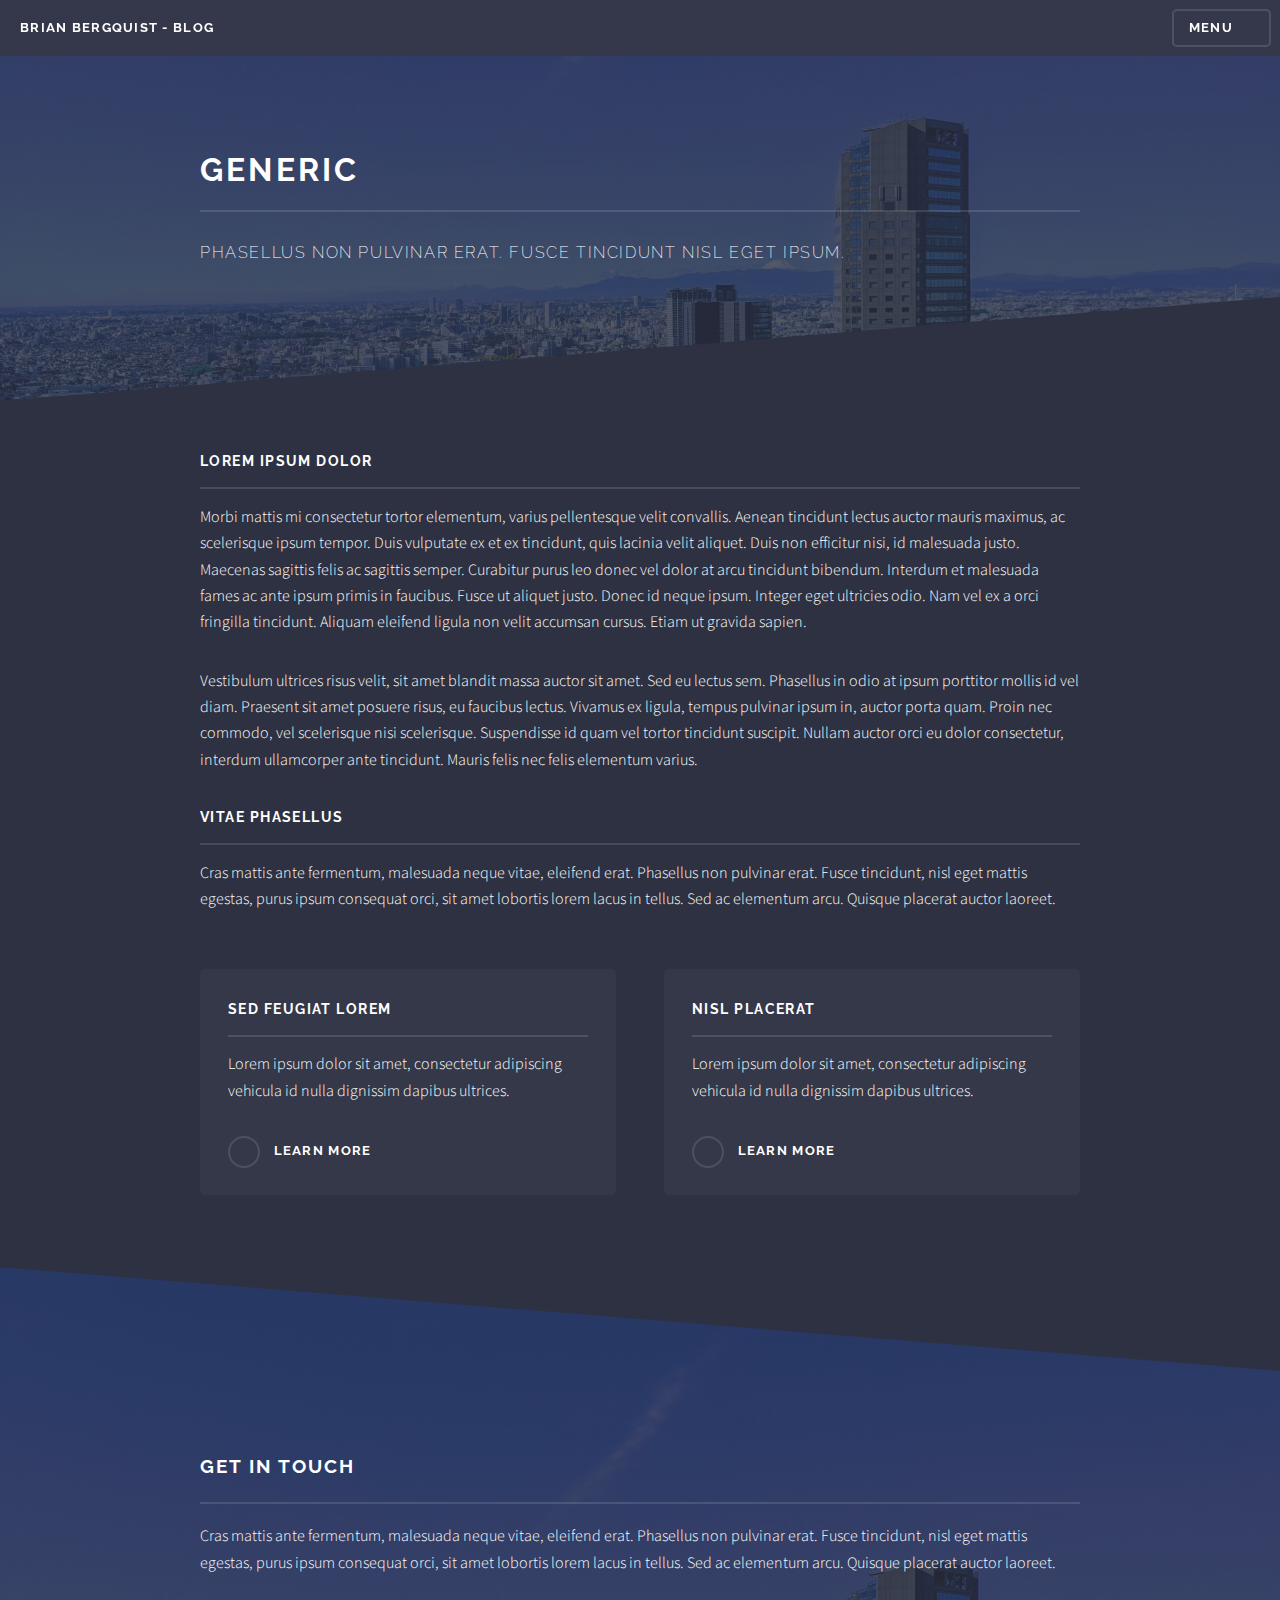
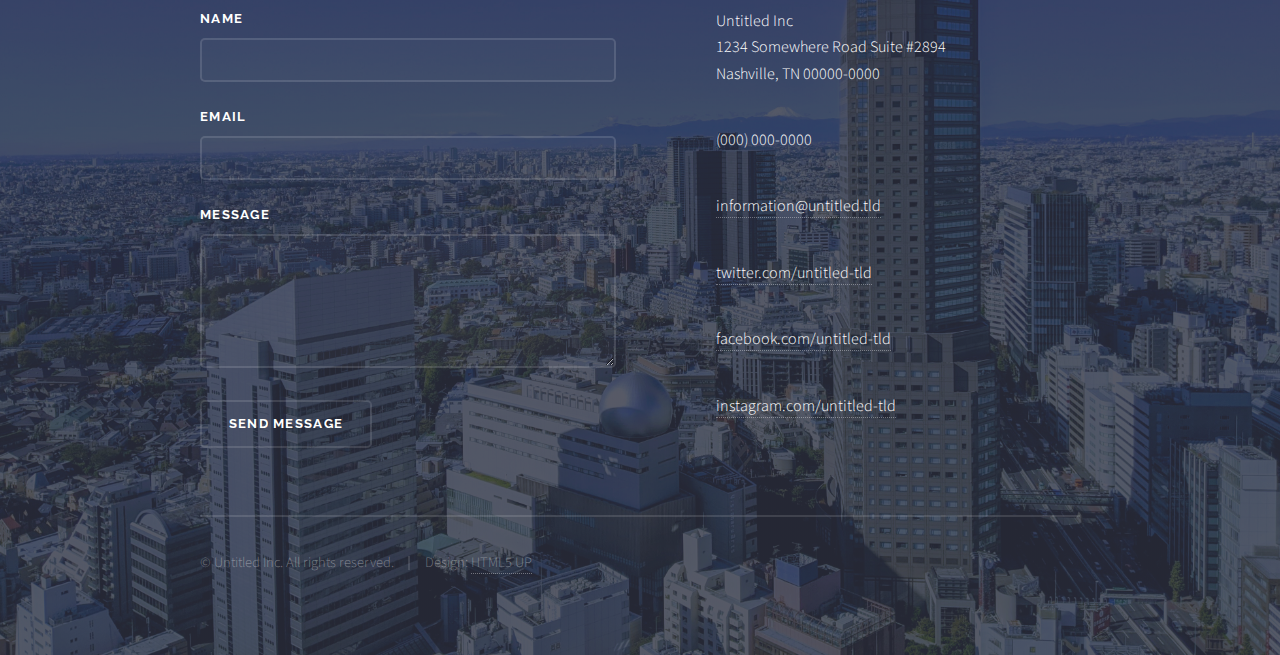
==== commit 9e18f46b: "aligned header and favicon" ====
--- a/blog.html
+++ b/blog.html
@@ -6,21 +6,27 @@
 -->
 <html>
 	<head>
-		<title>Generic - Solid State by HTML5 UP</title>
+		<title>Brian Bergquist - Blog</title>
 		<meta charset="utf-8" />
 		<meta name="viewport" content="width=device-width, initial-scale=1, user-scalable=no" />
 		<link rel="stylesheet" href="assets/css/main.css" />
 		<noscript><link rel="stylesheet" href="assets/css/noscript.css" /></noscript>
 
-	<!-- Global site tag (gtag.js) - Google Analytics -->
-	<script async src="https://www.googletagmanager.com/gtag/js?id=G-EXRCZ9PVM8"></script>
-	<script>
-	  window.dataLayer = window.dataLayer || [];
-	  function gtag(){dataLayer.push(arguments);}
-	  gtag('js', new Date());
+		<!-- Global site tag (gtag.js) - Google Analytics -->
+		<script async src="https://www.googletagmanager.com/gtag/js?id=G-ZF3SVHN3Y6"></script>
+		<script>
+		  window.dataLayer = window.dataLayer || [];
+		  function gtag(){dataLayer.push(arguments);}
+		  gtag('js', new Date());
 
-	  gtag('config', 'G-EXRCZ9PVM8');
-	</script>
+		  gtag('config', 'G-ZF3SVHN3Y6');
+		</script>
+
+		<!-- Favicon Setup -->
+		<link rel="apple-touch-icon" sizes="180x180" href="images/favicon/apple-touch-icon.png">
+		<link rel="icon" type="image/png" sizes="32x32" href="images/favicon/favicon-32x32.png">
+		<link rel="icon" type="image/png" sizes="16x16" href="images/favicon/favicon-16x16.png">
+		<link rel="manifest" href="/site.webmanifest">
 
 	</head>
 	<body class="is-preload">
@@ -30,7 +36,7 @@
 
 				<!-- Header -->
 					<header id="header">
-						<h1><a href="index.html">Solid State</a></h1>
+						<h1><a href="index.html">Brian Bergquist - Blog</a></h1>
 						<nav>
 							<a href="#menu">Menu</a>
 						</nav>
@@ -42,10 +48,11 @@
 							<h2>Menu</h2>
 							<ul class="links">
 								<li><a href="index.html">Home</a></li>
-								<li><a href="generic.html">Generic</a></li>
-								<li><a href="elements.html">Elements</a></li>
-								<li><a href="#">Log In</a></li>
-								<li><a href="#">Sign Up</a></li>
+								<li><a href="data.html">Data Solutions</a></li>
+								<li><a href="photography.html">Photography</a></li>
+								<li><a href="resume.html">Resume</a></li>
+								<li><a href="blog.html">Blog</a></li>
+								<li><a href="#contact">Contact</a></li>
 							</ul>
 							<a href="#" class="close">Close</a>
 						</div>
--- a/assets/css/main.css
+++ b/assets/css/main.css
@@ -4167,3 +4167,95 @@
 		}
 
 	}
+
+	/* Style the Image Used to Trigger the Modal */
+	#myImg {
+  border-radius: 5px;
+  cursor: pointer;
+  transition: 0.3s;
+}
+
+#myImg:hover {
+  opacity: 0.2;
+}
+
+.modal {
+  display: none;
+  /* Hidden by default */
+  position: fixed;
+  /* Stay in place */
+  z-index: 1;
+  /* Sit on top */
+  padding-top: 100px;
+  /* Location of the box */
+  left: 0;
+  top: 45px;
+  width: 100%;
+  /* Full width */
+  height: 100%;
+  /* Full height */
+  overflow: auto;
+  /* Enable scroll if needed */
+  background-color: rgb(0, 0, 0);
+  /* Fallback color */
+  background-color: rgba(0, 0, 0, 0.9);
+  /* Black w/ opacity */
+}
+
+.modal-content {
+  margin: auto;
+  display: block;
+  /* width: 80%;
+  max-width: 100%; */
+	max-width: 95%;
+  max-height: 95vh;
+}
+
+#caption {
+  margin: auto;
+  display: block;
+  width: 80%;
+  max-width: 100%;
+  text-align: center;
+  color: #ccc;
+  padding: 10px 0;
+  height: 150px;
+}
+
+.modal-content,
+#caption {
+  animation-name: zoom;
+  animation-duration: 0.6s;
+}
+
+@keyframes zoom {
+  from {
+    transform: scale(0)
+  }
+  to {
+    transform: scale(1)
+  }
+}
+
+.close {
+  position: absolute;
+  top: 35px;
+  right: 35px;
+  color: #f1f1f1;
+  font-size: 40px;
+  font-weight: bold;
+  transition: 0.3s;
+}
+
+.close:hover,
+.close:focus {
+  color: #bbb;
+  text-decoration: none;
+  cursor: pointer;
+}
+
+@media only screen and (max-width: 700px) {
+  .modal-content {
+    width: 100%;
+  }
+}
